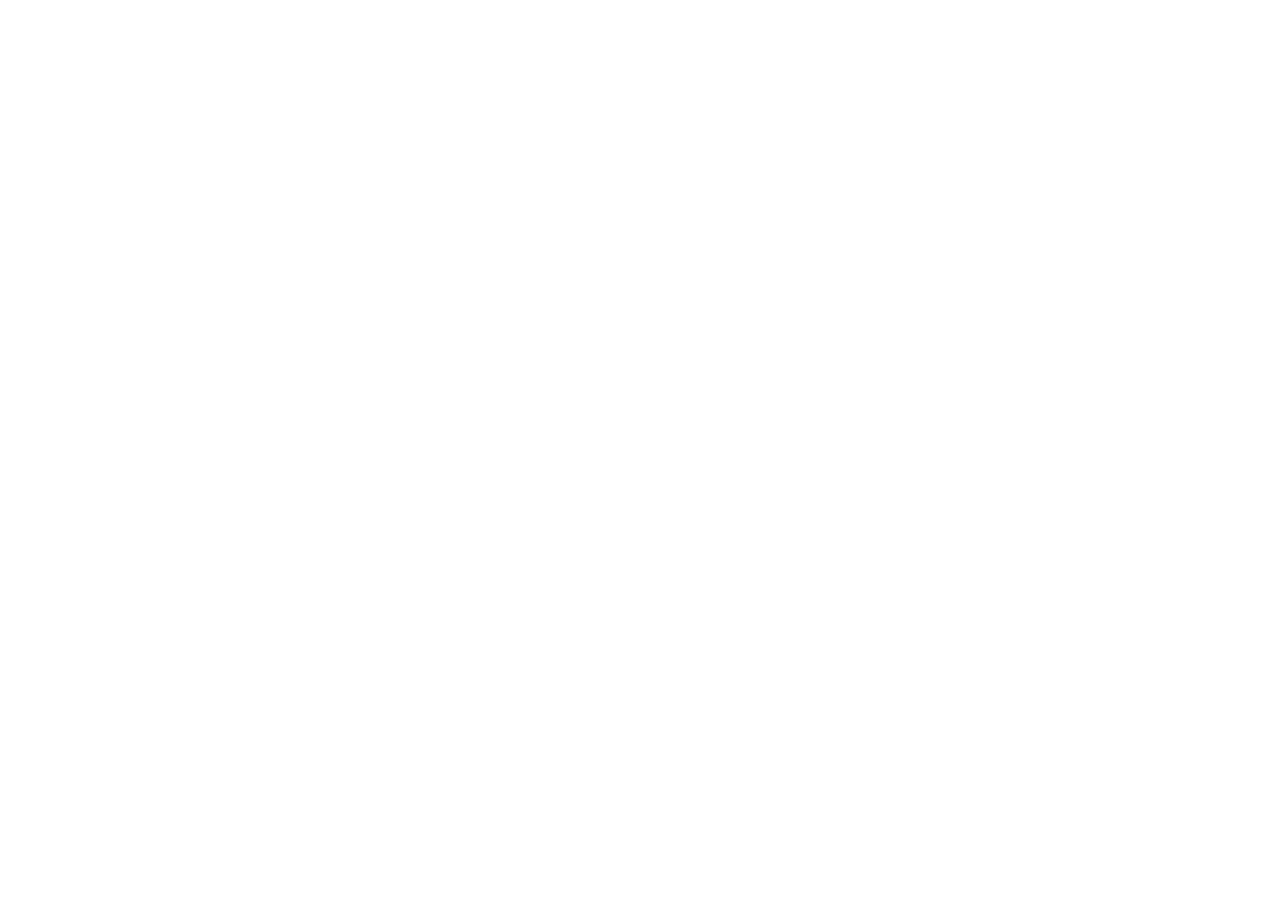
==== index.html @ b46df46f "first commit" ====
<!DOCTYPE html>
<html lang="en">
<head>
    <meta charset="UTF-8">
    <meta name="viewport" content="width=device-width, initial-scale=1.0">
    <title>Ordine Magazzino</title>
</head>
<body>
    
</body>
</html>
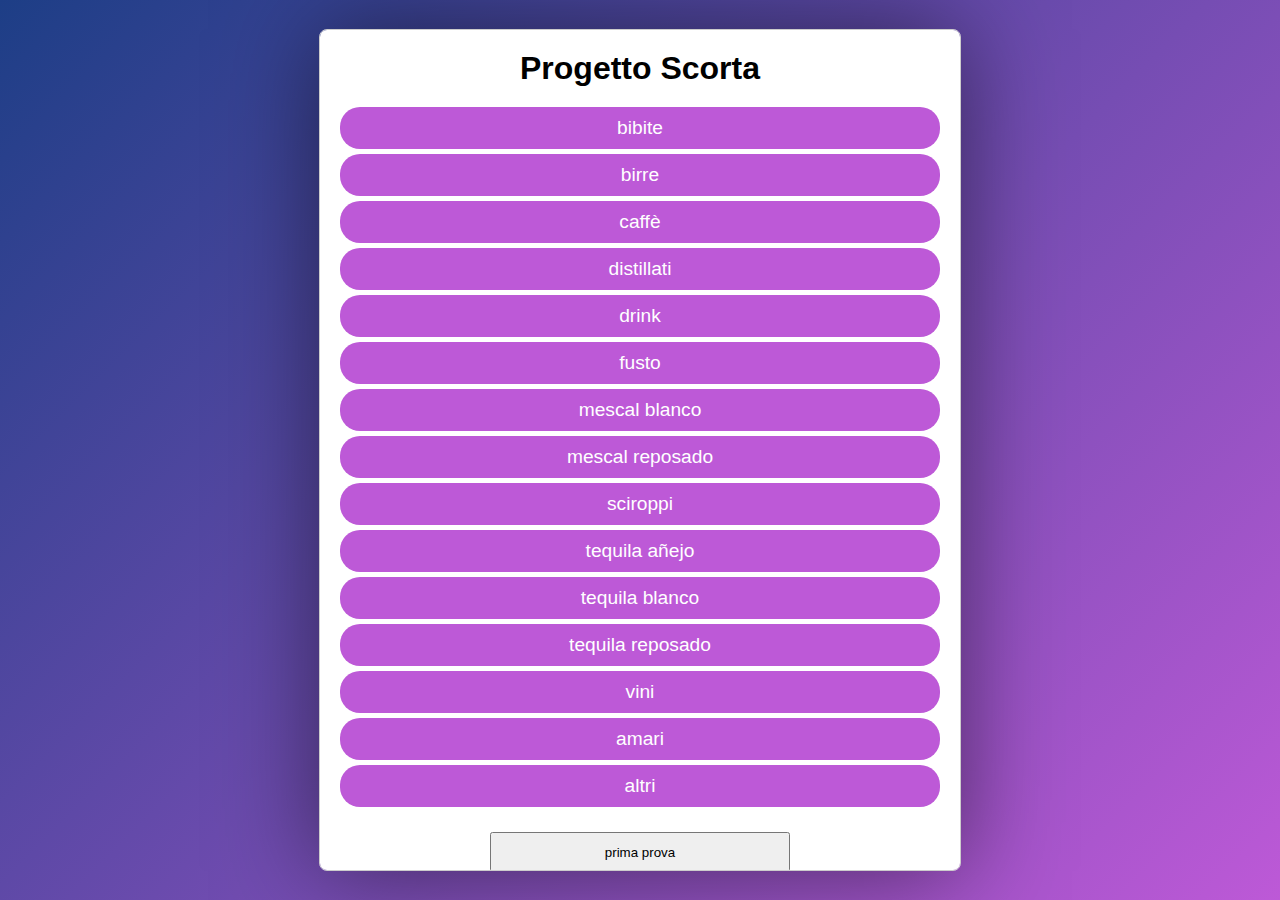
==== commit aefdf026: "new fast project until second part is finished" ====
--- a/index.html
+++ b/index.html
@@ -1,11 +1,688 @@
 <!DOCTYPE html>
 <html lang="en">
+
 <head>
     <meta charset="UTF-8">
     <meta name="viewport" content="width=device-width, initial-scale=1.0">
-    <title>Ordine Magazzino</title>
+    <title>progetto-scorta</title>
+    <link rel="stylesheet" href="assets/css/template.css">
+    <script type="text/javascript" src="assets/js/index.js"></script>
 </head>
+
 <body>
-    
+    <div class="container">
+        <h1>Progetto Scorta</h1>
+        <!-- <input type="text" placeholder="Cerca un prodotto..." style="width: 100%; padding: 10px; margin-bottom: 20px;"> -->
+
+        <!-- bibite -->
+        <div class="dropdown"><button class="category" onclick="toggleDropdown('bibite')"> bibite </button>
+            <div class="dropdown-content" id="bibite">
+                <div class="product">
+                    <span>coca Lattina</span>
+                    <div class="custom-spinner">
+                        <button class="spinner-btn" onclick="decrementValue(this)">-</button>
+                        <input type="number" class="custom-number" value="0" min="0">
+                        <button class="spinner-btn" onclick="incrementValue(this)">+</button>
+                    </div>
+                </div>
+                <div class="product"><span>coca Zero Lattina</span>
+                    <div class="custom-spinner">
+                        <button class="spinner-btn" onclick="decrementValue(this)">-</button>
+                        <input type="number" class="custom-number" value="0" min="0">
+                        <button class="spinner-btn" onclick="incrementValue(this)">+</button>
+                    </div>
+                </div>
+                <div class="product"><span>tè Pesca</span>
+                    <div class="custom-spinner">
+                        <button class="spinner-btn" onclick="decrementValue(this)">-</button>
+                        <input type="number" class="custom-number" value="0" min="0">
+                        <button class="spinner-btn" onclick="incrementValue(this)">+</button>
+                    </div>
+                </div>
+                <div class="product"><span>tè Limone</span>
+                    <div class="custom-spinner">
+                        <button class="spinner-btn" onclick="decrementValue(this)">-</button>
+                        <input type="number" class="custom-number" value="0" min="0">
+                        <button class="spinner-btn" onclick="incrementValue(this)">+</button>
+                    </div>
+                </div>
+                <div class="product"><span>fanta</span>
+                    <div class="custom-spinner">
+                        <button class="spinner-btn" onclick="decrementValue(this)">-</button>
+                        <input type="number" class="custom-number" value="0" min="0">
+                        <button class="spinner-btn" onclick="incrementValue(this)">+</button>
+                    </div>
+                </div>
+                <div class="product"><span>ginger beer</span>
+                    <div class="custom-spinner">
+                        <button class="spinner-btn" onclick="decrementValue(this)">-</button>
+                        <input type="number" class="custom-number" value="0" min="0">
+                        <button class="spinner-btn" onclick="incrementValue(this)">+</button>
+                    </div>
+                </div>
+                <div class="product"><span>succo mango</span>
+                    <div class="custom-spinner">
+                        <button class="spinner-btn" onclick="decrementValue(this)">-</button>
+                        <input type="number" class="custom-number" value="0" min="0">
+                        <button class="spinner-btn" onclick="incrementValue(this)">+</button>
+                    </div>
+                </div>
+                <div class="product"><span>polpa mango</span>
+                    <div class="custom-spinner">
+                        <button class="spinner-btn" onclick="decrementValue(this)">-</button>
+                        <input type="number" class="custom-number" value="0" min="0">
+                        <button class="spinner-btn" onclick="incrementValue(this)">+</button>
+                    </div>
+                </div>
+                <div class="product"><span>acqua nat</span>
+                    <div class="custom-spinner">
+                        <button class="spinner-btn" onclick="decrementValue(this)">-</button>
+                        <input type="number" class="custom-number" value="0" min="0">
+                        <button class="spinner-btn" onclick="incrementValue(this)">+</button>
+                    </div>
+                </div>
+                <div class="product"><span>acqua friz</span>
+                    <div class="custom-spinner">
+                        <button class="spinner-btn" onclick="decrementValue(this)">-</button>
+                        <input type="number" class="custom-number" value="0" min="0">
+                        <button class="spinner-btn" onclick="incrementValue(this)">+</button>
+                    </div>
+                </div>
+                <div class="product"><span>succo Arancia</span>
+                    <div class="custom-spinner">
+                        <button class="spinner-btn" onclick="decrementValue(this)">-</button>
+                        <input type="number" class="custom-number" value="0" min="0">
+                        <button class="spinner-btn" onclick="incrementValue(this)">+</button>
+                    </div>
+                </div>
+                <div class="product"><span>succo melograno</span>
+                    <div class="custom-spinner">
+                        <button class="spinner-btn" onclick="decrementValue(this)">-</button>
+                        <input type="number" class="custom-number" value="0" min="0">
+                        <button class="spinner-btn" onclick="incrementValue(this)">+</button>
+                    </div>
+                </div>
+                <div class="product"><span>succo ananas</span>
+                    <div class="custom-spinner">
+                        <button class="spinner-btn" onclick="decrementValue(this)">-</button>
+                        <input type="number" class="custom-number" value="0" min="0">
+                        <button class="spinner-btn" onclick="incrementValue(this)">+</button>
+                    </div>
+                </div>
+                <div class="product"><span>pompelmo soda</span>
+                    <div class="custom-spinner">
+                        <button class="spinner-btn" onclick="decrementValue(this)">-</button>
+                        <input type="number" class="custom-number" value="0" min="0">
+                        <button class="spinner-btn" onclick="incrementValue(this)">+</button>
+                    </div>
+                </div>
+                <div class="product"><span>lemonsoda</span>
+                    <div class="custom-spinner">
+                        <button class="spinner-btn" onclick="decrementValue(this)">-</button>
+                        <input type="number" class="custom-number" value="0" min="0">
+                        <button class="spinner-btn" onclick="incrementValue(this)">+</button>
+                    </div>
+                </div>
+            </div>
+        </div>
+        <!-- birre -->
+        <div class="dropdown"><button class="category" onclick="toggleDropdown('birre')"> birre </button>
+            <div class="dropdown-content" id="birre">
+                <div class="product"><span>corona Cero</span>
+                    <div class="custom-spinner">
+                        <button class="spinner-btn" onclick="decrementValue(this)">-</button>
+                        <input type="number" class="custom-number" value="0" min="0">
+                        <button class="spinner-btn" onclick="incrementValue(this)">+</button>
+                    </div>
+                </div>
+                <div class="product"><span>Leffe</span>
+                    <div class="custom-spinner">
+                        <button class="spinner-btn" onclick="decrementValue(this)">-</button>
+                        <input type="number" class="custom-number" value="0" min="0">
+                        <button class="spinner-btn" onclick="incrementValue(this)">+</button>
+                    </div>
+                </div>
+                <div class="product"><span>birra los amigos</span>
+                    <div class="custom-spinner">
+                        <button class="spinner-btn" onclick="decrementValue(this)">-</button>
+                        <input type="number" class="custom-number" value="0" min="0">
+                        <button class="spinner-btn" onclick="incrementValue(this)">+</button>
+                    </div>
+                </div>
+                <div class="product"><span>la señorita</span>
+                    <div class="custom-spinner">
+                        <button class="spinner-btn" onclick="decrementValue(this)">-</button>
+                        <input type="number" class="custom-number" value="0" min="0">
+                        <button class="spinner-btn" onclick="incrementValue(this)">+</button>
+                    </div>
+                </div>
+                <div class="product"><span>el musico</span>
+                    <div class="custom-spinner">
+                        <button class="spinner-btn" onclick="decrementValue(this)">-</button>
+                        <input type="number" class="custom-number" value="0" min="0">
+                        <button class="spinner-btn" onclick="incrementValue(this)">+</button>
+                    </div>
+                </div>
+                <div class="product"><span>modelo special</span>
+                    <div class="custom-spinner">
+                        <button class="spinner-btn" onclick="decrementValue(this)">-</button>
+                        <input type="number" class="custom-number" value="0" min="0">
+                        <button class="spinner-btn" onclick="incrementValue(this)">+</button>
+                    </div>
+                </div>
+                <div class="product"><span>los amantes</span>
+                    <div class="custom-spinner">
+                        <button class="spinner-btn" onclick="decrementValue(this)">-</button>
+                        <input type="number" class="custom-number" value="0" min="0">
+                        <button class="spinner-btn" onclick="incrementValue(this)">+</button>
+                    </div>
+                </div>
+                <div class="product"><span>sam migel</span>
+                    <div class="custom-spinner">
+                        <button class="spinner-btn" onclick="decrementValue(this)">-</button>
+                        <input type="number" class="custom-number" value="0" min="0">
+                        <button class="spinner-btn" onclick="incrementValue(this)">+</button>
+                    </div>
+                </div>
+            </div>
+        </div>
+        <!-- caffè -->
+        <div class="dropdown"><button class="category" onclick="toggleDropdown('caffè')"> caffè </button>
+            <div class="dropdown-content" id="caffè">
+                <div class="product"><span>caffè</span>
+                    <div class="custom-spinner">
+                        <button class="spinner-btn" onclick="decrementValue(this)">-</button>
+                        <input type="number" class="custom-number" value="0" min="0">
+                        <button class="spinner-btn" onclick="incrementValue(this)">+</button>
+                    </div>
+                </div>
+                <div class="product"><span>caffè deca</span>
+                    <div class="custom-spinner">
+                        <button class="spinner-btn" onclick="decrementValue(this)">-</button>
+                        <input type="number" class="custom-number" value="0" min="0">
+                        <button class="spinner-btn" onclick="incrementValue(this)">+</button>
+                    </div>
+                </div>
+                <div class="product"><span>caffè ginseng</span>
+                    <div class="custom-spinner">
+                        <button class="spinner-btn" onclick="decrementValue(this)">-</button>
+                        <input type="number" class="custom-number" value="0" min="0">
+                        <button class="spinner-btn" onclick="incrementValue(this)">+</button>
+                    </div>
+                </div>
+            </div>
+        </div>
+        <!-- distillati -->
+        <div class="dropdown"><button class="category" onclick="toggleDropdown('distillati')"> distillati </button>
+            <div class="dropdown-content" id="distillati">
+                <div class="product"><span>ron prohibido</span>
+                    <div class="custom-spinner">
+                        <button class="spinner-btn" onclick="decrementValue(this)">-</button>
+                        <input type="number" class="custom-number" value="0" min="0">
+                        <button class="spinner-btn" onclick="incrementValue(this)">+</button>
+                    </div>
+                </div>
+                <div class="product"><span>rom uruapan charanda</span>
+                    <div class="custom-spinner">
+                        <button class="spinner-btn" onclick="decrementValue(this)">-</button>
+                        <input type="number" class="custom-number" value="0" min="0">
+                        <button class="spinner-btn" onclick="incrementValue(this)">+</button>
+                    </div>
+                </div>
+                <div class="product"><span>whisky pietro</span>
+                    <div class="custom-spinner">
+                        <button class="spinner-btn" onclick="decrementValue(this)">-</button>
+                        <input type="number" class="custom-number" value="0" min="0">
+                        <button class="spinner-btn" onclick="incrementValue(this)">+</button>
+                    </div>
+                </div>
+            </div>
+        </div>
+        <!-- drink -->
+        <div class="dropdown"><button class="category" onclick="toggleDropdown('drink')"> drink </button>
+            <div class="dropdown-content" id="drink">
+                <div class="product"><span>Triplesec</span>
+                    <div class="custom-spinner">
+                        <button class="spinner-btn" onclick="decrementValue(this)">-</button>
+                        <input type="number" class="custom-number" value="0" min="0">
+                        <button class="spinner-btn" onclick="incrementValue(this)">+</button>
+                    </div>
+                </div>
+                <div class="product"><span>Carpano</span>
+                    <div class="custom-spinner">
+                        <button class="spinner-btn" onclick="decrementValue(this)">-</button>
+                        <input type="number" class="custom-number" value="0" min="0">
+                        <button class="spinner-btn" onclick="incrementValue(this)">+</button>
+                    </div>
+                </div>
+                <div class="product"><span>Campari</span>
+                    <div class="custom-spinner">
+                        <button class="spinner-btn" onclick="decrementValue(this)">-</button>
+                        <input type="number" class="custom-number" value="0" min="0">
+                        <button class="spinner-btn" onclick="incrementValue(this)">+</button>
+                    </div>
+                </div>
+                <div class="product"><span>Rum</span>
+                    <div class="custom-spinner">
+                        <button class="spinner-btn" onclick="decrementValue(this)">-</button>
+                        <input type="number" class="custom-number" value="0" min="0">
+                        <button class="spinner-btn" onclick="incrementValue(this)">+</button>
+                    </div>
+                </div>
+                <div class="product"><span>Tequila Espolon Promo</span>
+                    <div class="custom-spinner">
+                        <button class="spinner-btn" onclick="decrementValue(this)">-</button>
+                        <input type="number" class="custom-number" value="0" min="0">
+                        <button class="spinner-btn" onclick="incrementValue(this)">+</button>
+                    </div>
+                </div>
+            </div>
+        </div>
+        <!-- fusto -->
+        <div class="dropdown"><button class="category" onclick="toggleDropdown('fusto')"> fusto </button>
+            <div class="dropdown-content" id="fusto">
+                <div class="product"><span>Bombolla</span>
+                    <div class="custom-spinner">
+                        <button class="spinner-btn" onclick="decrementValue(this)">-</button>
+                        <input type="number" class="custom-number" value="0" min="0">
+                        <button class="spinner-btn" onclick="incrementValue(this)">+</button>
+                    </div>
+                </div>
+                <div class="product"><span>fusto Bud</span>
+                    <div class="custom-spinner">
+                        <button class="spinner-btn" onclick="decrementValue(this)">-</button>
+                        <input type="number" class="custom-number" value="0" min="0">
+                        <button class="spinner-btn" onclick="incrementValue(this)">+</button>
+                    </div>
+                </div>
+                <div class="product"><span>fusto coca</span>
+                    <div class="custom-spinner">
+                        <button class="spinner-btn" onclick="decrementValue(this)">-</button>
+                        <input type="number" class="custom-number" value="0" min="0">
+                        <button class="spinner-btn" onclick="incrementValue(this)">+</button>
+                    </div>
+                </div>
+            </div>
+        </div>
+        <!-- mescal blanco -->
+        <div class="dropdown"><button class="category" onclick="toggleDropdown('mescal blanco')"> mescal blanco
+            </button>
+            <div class="dropdown-content" id="mescal blanco">
+                <div class="product"><span>san cosme</span>
+                    <div class="custom-spinner">
+                        <button class="spinner-btn" onclick="decrementValue(this)">-</button>
+                        <input type="number" class="custom-number" value="0" min="0">
+                        <button class="spinner-btn" onclick="incrementValue(this)">+</button>
+                    </div>
+                </div>
+                <div class="product"><span>ojo de tigre blanco</span>
+                    <div class="custom-spinner">
+                        <button class="spinner-btn" onclick="decrementValue(this)">-</button>
+                        <input type="number" class="custom-number" value="0" min="0">
+                        <button class="spinner-btn" onclick="incrementValue(this)">+</button>
+                    </div>
+                </div>
+                <div class="product"><span>bruxo</span>
+                    <div class="custom-spinner">
+                        <button class="spinner-btn" onclick="decrementValue(this)">-</button>
+                        <input type="number" class="custom-number" value="0" min="0">
+                        <button class="spinner-btn" onclick="incrementValue(this)">+</button>
+                    </div>
+                </div>
+                <div class="product"><span>alipus san juan</span>
+                    <div class="custom-spinner">
+                        <button class="spinner-btn" onclick="decrementValue(this)">-</button>
+                        <input type="number" class="custom-number" value="0" min="0">
+                        <button class="spinner-btn" onclick="incrementValue(this)">+</button>
+                    </div>
+                </div>
+                <div class="product"><span>alipus baltazar</span>
+                    <div class="custom-spinner">
+                        <button class="spinner-btn" onclick="decrementValue(this)">-</button>
+                        <input type="number" class="custom-number" value="0" min="0">
+                        <button class="spinner-btn" onclick="incrementValue(this)">+</button>
+                    </div>
+                </div>
+            </div>
+        </div>
+        <!-- mescal reposado -->
+        <div class="dropdown"><button class="category" onclick="toggleDropdown('mescal reposado')"> mescal reposado
+            </button>
+            <div class="dropdown-content" id="mescal reposado">
+                <div class="product"><span>monte alban</span>
+                    <div class="custom-spinner">
+                        <button class="spinner-btn" onclick="decrementValue(this)">-</button>
+                        <input type="number" class="custom-number" value="0" min="0">
+                        <button class="spinner-btn" onclick="incrementValue(this)">+</button>
+                    </div>
+                </div>
+                <div class="product"><span>ojo de tigre reposado</span>
+                    <div class="custom-spinner">
+                        <button class="spinner-btn" onclick="decrementValue(this)">-</button>
+                        <input type="number" class="custom-number" value="0" min="0">
+                        <button class="spinner-btn" onclick="incrementValue(this)">+</button>
+                    </div>
+                </div>
+            </div>
+        </div>
+        <!-- sciroppi -->
+        <div class="dropdown"><button class="category" onclick="toggleDropdown('sciroppi')"> sciroppi </button>
+            <div class="dropdown-content" id="sciroppi">
+                <div class="product"><span>Caramello Salato</span>
+                    <div class="custom-spinner">
+                        <button class="spinner-btn" onclick="decrementValue(this)">-</button>
+                        <input type="number" class="custom-number" value="0" min="0">
+                        <button class="spinner-btn" onclick="incrementValue(this)">+</button>
+                    </div>
+                </div>
+                <div class="product"><span>lime</span>
+                    <div class="custom-spinner">
+                        <button class="spinner-btn" onclick="decrementValue(this)">-</button>
+                        <input type="number" class="custom-number" value="0" min="0">
+                        <button class="spinner-btn" onclick="incrementValue(this)">+</button>
+                    </div>
+                </div>
+                <div class="product"><span>melograno</span>
+                    <div class="custom-spinner">
+                        <button class="spinner-btn" onclick="decrementValue(this)">-</button>
+                        <input type="number" class="custom-number" value="0" min="0">
+                        <button class="spinner-btn" onclick="incrementValue(this)">+</button>
+                    </div>
+                </div>
+                <div class="product"><span>frutti di bosco</span>
+                    <div class="custom-spinner">
+                        <button class="spinner-btn" onclick="decrementValue(this)">-</button>
+                        <input type="number" class="custom-number" value="0" min="0">
+                        <button class="spinner-btn" onclick="incrementValue(this)">+</button>
+                    </div>
+                </div>
+                <div class="product"><span>cocco</span>
+                    <div class="custom-spinner">
+                        <button class="spinner-btn" onclick="decrementValue(this)">-</button>
+                        <input type="number" class="custom-number" value="0" min="0">
+                        <button class="spinner-btn" onclick="incrementValue(this)">+</button>
+                    </div>
+                </div>
+                <div class="product"><span>ananas</span>
+                    <div class="custom-spinner">
+                        <button class="spinner-btn" onclick="decrementValue(this)">-</button>
+                        <input type="number" class="custom-number" value="0" min="0">
+                        <button class="spinner-btn" onclick="incrementValue(this)">+</button>
+                    </div>
+                </div>
+                <div class="product"><span>schiroppo di agave</span>
+                    <div class="custom-spinner">
+                        <button class="spinner-btn" onclick="decrementValue(this)">-</button>
+                        <input type="number" class="custom-number" value="0" min="0">
+                        <button class="spinner-btn" onclick="incrementValue(this)">+</button>
+                    </div>
+                </div>
+            </div>
+        </div>
+        <!-- tequila añejo -->
+        <div class="dropdown"><button class="category" onclick="toggleDropdown('tequila añejo')"> tequila añejo
+            </button>
+            <div class="dropdown-content" id="tequila añejo">
+                <div class="product"><span>sierra antigo añejo</span>
+                    <div class="custom-spinner">
+                        <button class="spinner-btn" onclick="decrementValue(this)">-</button>
+                        <input type="number" class="custom-number" value="0" min="0">
+                        <button class="spinner-btn" onclick="incrementValue(this)">+</button>
+                    </div>
+                </div>
+                <div class="product"><span>1800 añejo</span>
+                    <div class="custom-spinner">
+                        <button class="spinner-btn" onclick="decrementValue(this)">-</button>
+                        <input type="number" class="custom-number" value="0" min="0">
+                        <button class="spinner-btn" onclick="incrementValue(this)">+</button>
+                    </div>
+                </div>
+                <div class="product"><span>rooster rojo añejo</span>
+                    <div class="custom-spinner">
+                        <button class="spinner-btn" onclick="decrementValue(this)">-</button>
+                        <input type="number" class="custom-number" value="0" min="0">
+                        <button class="spinner-btn" onclick="incrementValue(this)">+</button>
+                    </div>
+                </div>
+            </div>
+        </div>
+        <!-- tequila blanco -->
+        <div class="dropdown"><button class="category" onclick="toggleDropdown('tequila blanco')"> tequila blanco
+            </button>
+            <div class="dropdown-content" id="tequila blanco">
+                <div class="product"><span>rooster rojo</span>
+                    <div class="custom-spinner">
+                        <button class="spinner-btn" onclick="decrementValue(this)">-</button>
+                        <input type="number" class="custom-number" value="0" min="0">
+                        <button class="spinner-btn" onclick="incrementValue(this)">+</button>
+                    </div>
+                </div>
+                <div class="product"><span>don ramon plata</span>
+                    <div class="custom-spinner">
+                        <button class="spinner-btn" onclick="decrementValue(this)">-</button>
+                        <input type="number" class="custom-number" value="0" min="0">
+                        <button class="spinner-btn" onclick="incrementValue(this)">+</button>
+                    </div>
+                </div>
+                <div class="product"><span>butterfly cannon cristalino</span>
+                    <div class="custom-spinner">
+                        <button class="spinner-btn" onclick="decrementValue(this)">-</button>
+                        <input type="number" class="custom-number" value="0" min="0">
+                        <button class="spinner-btn" onclick="incrementValue(this)">+</button>
+                    </div>
+                </div>
+            </div>
+        </div>
+        <!-- tequila reposado -->
+        <div class="dropdown"><button class="category" onclick="toggleDropdown('tequila reposado')"> tequila reposado
+            </button>
+            <div class="dropdown-content" id="tequila reposado">
+                <div class="product"><span>el jimador reposado</span>
+                    <div class="custom-spinner">
+                        <button class="spinner-btn" onclick="decrementValue(this)">-</button>
+                        <input type="number" class="custom-number" value="0" min="0">
+                        <button class="spinner-btn" onclick="incrementValue(this)">+</button>
+                    </div>
+                </div>
+                <div class="product"><span>altos reposado</span>
+                    <div class="custom-spinner">
+                        <button class="spinner-btn" onclick="decrementValue(this)">-</button>
+                        <input type="number" class="custom-number" value="0" min="0">
+                        <button class="spinner-btn" onclick="incrementValue(this)">+</button>
+                    </div>
+                </div>
+                <div class="product"><span>casamigos reposado</span>
+                    <div class="custom-spinner">
+                        <button class="spinner-btn" onclick="decrementValue(this)">-</button>
+                        <input type="number" class="custom-number" value="0" min="0">
+                        <button class="spinner-btn" onclick="incrementValue(this)">+</button>
+                    </div>
+                </div>
+            </div>
+        </div>
+        <!-- vini -->
+        <div class="dropdown"><button class="category" onclick="toggleDropdown('vini')"> vini </button>
+            <div class="dropdown-content" id="vini">
+                <div class="product"><span>axilu</span>
+                    <div class="custom-spinner">
+                        <button class="spinner-btn" onclick="decrementValue(this)">-</button>
+                        <input type="number" class="custom-number" value="0" min="0">
+                        <button class="spinner-btn" onclick="incrementValue(this)">+</button>
+                    </div>
+                </div>
+                <div class="product"><span>endrizzi DOC</span>
+                    <div class="custom-spinner">
+                        <button class="spinner-btn" onclick="decrementValue(this)">-</button>
+                        <input type="number" class="custom-number" value="0" min="0">
+                        <button class="spinner-btn" onclick="incrementValue(this)">+</button>
+                    </div>
+                </div>
+                <div class="product"><span>gewurztraminer</span>
+                    <div class="custom-spinner">
+                        <button class="spinner-btn" onclick="decrementValue(this)">-</button>
+                        <input type="number" class="custom-number" value="0" min="0">
+                        <button class="spinner-btn" onclick="incrementValue(this)">+</button>
+                    </div>
+                </div>
+                <div class="product"><span>sangria</span>
+                    <div class="custom-spinner">
+                        <button class="spinner-btn" onclick="decrementValue(this)">-</button>
+                        <input type="number" class="custom-number" value="0" min="0">
+                        <button class="spinner-btn" onclick="incrementValue(this)">+</button>
+                    </div>
+                </div>
+                <div class="product"><span>lugana</span>
+                    <div class="custom-spinner">
+                        <button class="spinner-btn" onclick="decrementValue(this)">-</button>
+                        <input type="number" class="custom-number" value="0" min="0">
+                        <button class="spinner-btn" onclick="incrementValue(this)">+</button>
+                    </div>
+                </div>
+                <div class="product"><span>bepim</span>
+                    <div class="custom-spinner">
+                        <button class="spinner-btn" onclick="decrementValue(this)">-</button>
+                        <input type="number" class="custom-number" value="0" min="0">
+                        <button class="spinner-btn" onclick="incrementValue(this)">+</button>
+                    </div>
+                </div>
+                <div class="product"><span>teroldego</span>
+                    <div class="custom-spinner">
+                        <button class="spinner-btn" onclick="decrementValue(this)">-</button>
+                        <input type="number" class="custom-number" value="0" min="0">
+                        <button class="spinner-btn" onclick="incrementValue(this)">+</button>
+                    </div>
+                </div>
+                <div class="product"><span>tarapacà</span>
+                    <div class="custom-spinner">
+                        <button class="spinner-btn" onclick="decrementValue(this)">-</button>
+                        <input type="number" class="custom-number" value="0" min="0">
+                        <button class="spinner-btn" onclick="incrementValue(this)">+</button>
+                    </div>
+                </div>
+            </div>
+        </div>
+        <!-- amari -->
+        <div class="dropdown"><button class="category" onclick="toggleDropdown('amari')"> amari </button>
+            <div class="dropdown-content" id="amari">
+                <div class="product"><span>limoncello</span>
+                    <div class="custom-spinner">
+                        <button class="spinner-btn" onclick="decrementValue(this)">-</button>
+                        <input type="number" class="custom-number" value="0" min="0">
+                        <button class="spinner-btn" onclick="incrementValue(this)">+</button>
+                    </div>
+                </div>
+                <div class="product"><span>borghetti</span>
+                    <div class="custom-spinner">
+                        <button class="spinner-btn" onclick="decrementValue(this)">-</button>
+                        <input type="number" class="custom-number" value="0" min="0">
+                        <button class="spinner-btn" onclick="incrementValue(this)">+</button>
+                    </div>
+                </div>
+                <div class="product"><span>alpino</span>
+                    <div class="custom-spinner">
+                        <button class="spinner-btn" onclick="decrementValue(this)">-</button>
+                        <input type="number" class="custom-number" value="0" min="0">
+                        <button class="spinner-btn" onclick="incrementValue(this)">+</button>
+                    </div>
+                </div>
+            </div>
+        </div>
+        <!-- altri -->
+        <div class="dropdown"><button class="category" onclick="toggleDropdown('altri')"> altri </button>
+            <div class="dropdown-content" id="altri">
+                <div class="product"><span>mirtilli</span>
+                    <div class="custom-spinner">
+                        <button class="spinner-btn" onclick="decrementValue(this)">-</button>
+                        <input type="number" class="custom-number" value="0" min="0">
+                        <button class="spinner-btn" onclick="incrementValue(this)">+</button>
+                    </div>
+                </div>
+                <div class="product"><span>zucchero x caffè</span>
+                    <div class="custom-spinner">
+                        <button class="spinner-btn" onclick="decrementValue(this)">-</button>
+                        <input type="number" class="custom-number" value="0" min="0">
+                        <button class="spinner-btn" onclick="incrementValue(this)">+</button>
+                    </div>
+                </div>
+                <div class="product"><span>cioccolatini</span>
+                    <div class="custom-spinner">
+                        <button class="spinner-btn" onclick="decrementValue(this)">-</button>
+                        <input type="number" class="custom-number" value="0" min="0">
+                        <button class="spinner-btn" onclick="incrementValue(this)">+</button>
+                    </div>
+                </div>
+                <div class="product"><span>ghiaccio cubbo</span>
+                    <div class="custom-spinner">
+                        <button class="spinner-btn" onclick="decrementValue(this)">-</button>
+                        <input type="number" class="custom-number" value="0" min="0">
+                        <button class="spinner-btn" onclick="incrementValue(this)">+</button>
+                    </div>
+                </div>
+                <div class="product"><span>ghiaccio trit</span>
+                    <div class="custom-spinner">
+                        <button class="spinner-btn" onclick="decrementValue(this)">-</button>
+                        <input type="number" class="custom-number" value="0" min="0">
+                        <button class="spinner-btn" onclick="incrementValue(this)">+</button>
+                    </div>
+                </div>
+                <div class="product"><span>jalapenos</span>
+                    <div class="custom-spinner">
+                        <button class="spinner-btn" onclick="decrementValue(this)">-</button>
+                        <input type="number" class="custom-number" value="0" min="0">
+                        <button class="spinner-btn" onclick="incrementValue(this)">+</button>
+                    </div>
+                </div>
+                <div class="product"><span>tagin</span>
+                    <div class="custom-spinner">
+                        <button class="spinner-btn" onclick="decrementValue(this)">-</button>
+                        <input type="number" class="custom-number" value="0" min="0">
+                        <button class="spinner-btn" onclick="incrementValue(this)">+</button>
+                    </div>
+                </div>
+                <div class="product"><span>lime</span>
+                    <div class="custom-spinner">
+                        <button class="spinner-btn" onclick="decrementValue(this)">-</button>
+                        <input type="number" class="custom-number" value="0" min="0">
+                        <button class="spinner-btn" onclick="incrementValue(this)">+</button>
+                    </div>
+                </div>
+                <div class="product"><span>sale rosa</span>
+                    <div class="custom-spinner">
+                        <button class="spinner-btn" onclick="decrementValue(this)">-</button>
+                        <input type="number" class="custom-number" value="0" min="0">
+                        <button class="spinner-btn" onclick="incrementValue(this)">+</button>
+                    </div>
+                </div>
+                <div class="product"><span>wood smoke</span>
+                    <div class="custom-spinner">
+                        <button class="spinner-btn" onclick="decrementValue(this)">-</button>
+                        <input type="number" class="custom-number" value="0" min="0">
+                        <button class="spinner-btn" onclick="incrementValue(this)">+</button>
+                    </div>
+                </div>
+            </div>
+        </div>
+        <!-- seconda parte -->
+        <div class="messagi">
+            <button class="buttonEnd" onclick="saveSelection()">prima prova</button>
+            <textarea id="output"></textarea>
+            <button class="sendToWhatsapp" onclick="sendToWhatsApp(this, '393455078311')">Send to Whatsapp</button>
+            
+
+            <button class="buttonEnd" onclick="generateMessages()">Genera messaggi</button>
+            <textarea id="planetMessage"></textarea>
+            <button class="sendToWhatsapp" onclick="sendToWhatsApp(this, '393455078311')">Send to Whatsapp</button>
+            
+            
+            <textarea id="enterpriseMessage"></textarea>
+            <button class="sendToWhatsapp" onclick="sendToWhatsApp(this, '393455078311')">Send to Whatsapp</button>
+
+            <textarea id="metroMessage"></textarea>
+            <button class="sendToWhatsapp" onclick="sendToWhatsApp(this, '393455078311')">Send to Whatsapp</button>
+        </div>
+        
+    </div>
+
 </body>
+
 </html>--- a/assets/css/template.css
+++ b/assets/css/template.css
@@ -0,0 +1,164 @@
+* {
+    margin: 0;
+    padding: 0;
+}
+body {
+    font-family: Arial, sans-serif;
+    display: flex;
+    justify-content: center;
+    align-items: center;
+    height: 100vh;
+    margin: 0;
+    background: rgb(29, 62, 134);
+    background: linear-gradient(135deg, rgba(29, 62, 134, 1) 0%, rgba(189, 89, 215, 1) 100%);
+}
+
+.container {
+    border: 1px solid #ccc;
+    padding: 20px;
+    overflow-y: auto;
+    background: white;
+    border-radius: 8px;
+    box-shadow: 0px 0px 100px 0px rgba(0, 0, 0, 0.5);
+    width: 600px;
+    height: 800px;
+}
+
+h1 {
+    text-align: center;
+    margin-bottom: 20px;
+}
+.dropdown {
+    width: 100%;
+}
+.dropdown .category {
+    cursor: pointer; 
+    width: 100%;
+    background-color: #BD59D7;
+    color: white;
+    border: none;
+    border-radius: 20px;
+    margin-bottom: 5px;
+    font-size: 1.2rem;
+    padding: 10px;
+}
+.dropdown-content {
+    display: none;
+    margin-top: 10px;
+
+}
+.dropdown-content:last-child {
+    margin-bottom: 10px;
+}
+
+.dropdown-content.show {
+    display: flex;
+    flex-direction: column;
+    align-items: center;
+}
+
+.product {
+    display: flex;
+    justify-content: space-between;
+    align-items: center;
+    margin-bottom: 10px;
+    height: 40px;
+    width: 500px;
+    border-radius: 20px;
+    background-color: #EDEFF1;
+    padding: 0 0 0 30px;
+}
+
+/* type number */
+input[type="number"]::-webkit-inner-spin-button,
+input[type="number"]::-webkit-outer-spin-button {
+    -webkit-appearance: none;
+    appearance: none;
+    margin: 0;
+}
+
+input[type="number"] {
+    font-size: 16px;
+    padding: 10px;
+    border: 2px solid #ccc;
+    border-radius: 5px;
+    width: 100px;
+}
+
+.custom-spinner {
+    display: flex;
+    align-items: center;
+    justify-content: space-between;
+    background-color: #ca9ed6;
+    border-radius: 40px;
+    overflow: hidden;
+    height: 40px;
+}
+
+.custom-spinner.greater {
+    background-color: #BD59D7;
+}
+
+button.spinner-btn {
+    color: white;
+    font-size: 30px;
+    cursor: pointer;
+    margin-bottom: 0;
+    background-color: transparent;
+    border: none;
+    height: 100%;
+    width: 30px;
+}
+
+button.spinner-btn:hover {
+    background-color: #a140bc;
+}
+
+input.custom-number {
+    border: none;
+    text-align: center;
+    width: 30px;
+    font-size: 16px;
+}
+
+.dropdown-content input {
+    height: 40px;
+    border: none;
+    background-color: transparent;
+    color: white;
+    border-radius: 20px;
+    text-align: center;
+}
+.dropdown-content input::placeholder {
+    color: white;
+}
+
+.dropdown-content input:focus {
+    outline: none;
+}
+input[type=number]::-webkit-outer-spin-button {
+    opacity: 1;
+  }
+
+textarea {
+    width: 100%;
+    height: 100px;
+    margin-top: 20px;
+}
+.messagi {
+    display: flex;
+    flex-direction: column;
+    justify-content: center;
+    align-items: center;
+}
+.buttonEnd {
+    margin: 20px 0;
+    width: 300px;
+    height: 40px;
+}
+
+@media screen and (max-width: 600px) {
+    .product {
+        width: calc(100% - 5px) ;
+    }
+}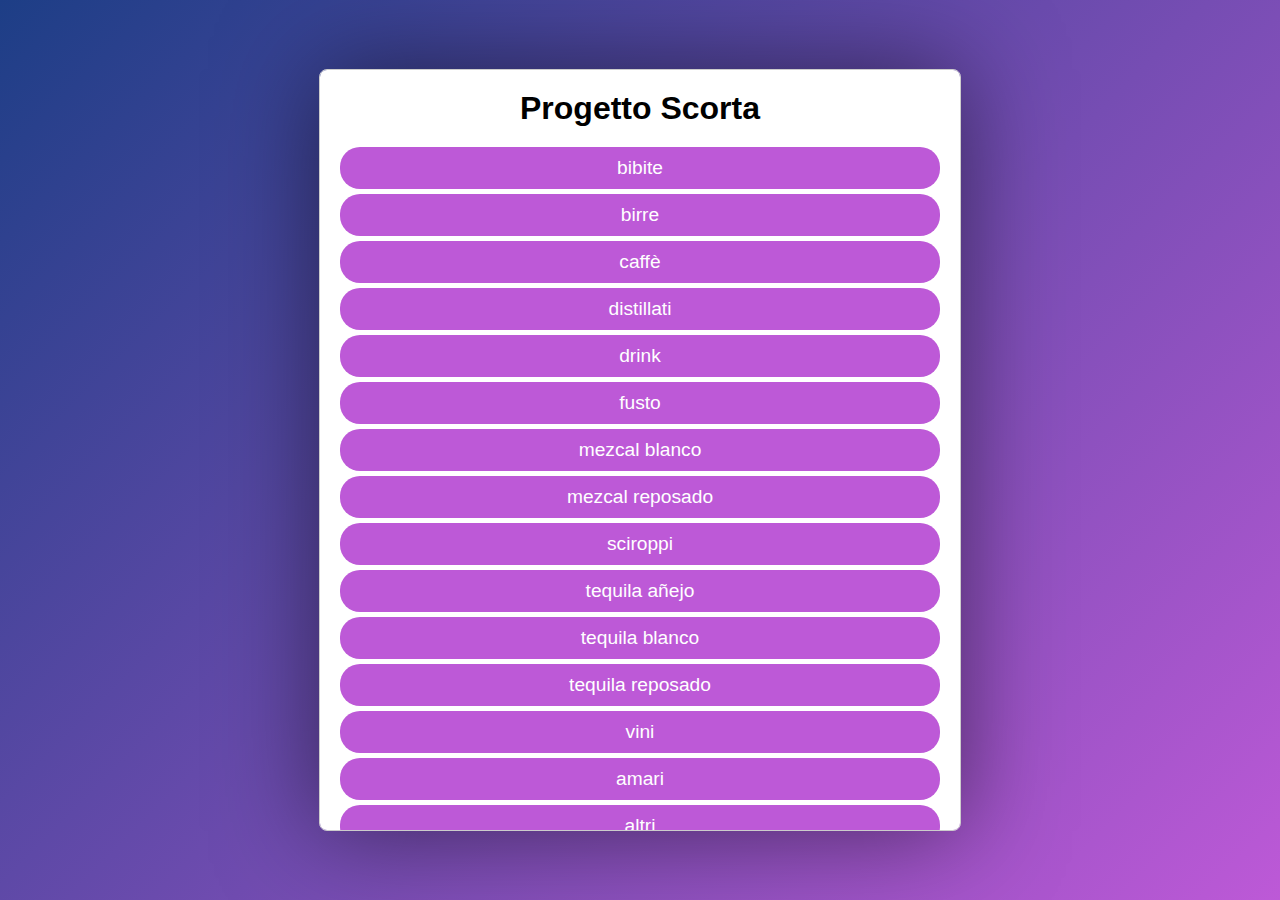
==== commit 210bce6f: "changing names and adding unity function - todo - add unity in products" ====
--- a/index.html
+++ b/index.html
@@ -18,105 +18,105 @@
         <div class="dropdown"><button class="category" onclick="toggleDropdown('bibite')"> bibite </button>
             <div class="dropdown-content" id="bibite">
                 <div class="product">
-                    <span>coca Lattina</span>
-                    <div class="custom-spinner">
-                        <button class="spinner-btn" onclick="decrementValue(this)">-</button>
-                        <input type="number" class="custom-number" value="0" min="0">
-                        <button class="spinner-btn" onclick="incrementValue(this)">+</button>
-                    </div>
-                </div>
-                <div class="product"><span>coca Zero Lattina</span>
-                    <div class="custom-spinner">
-                        <button class="spinner-btn" onclick="decrementValue(this)">-</button>
-                        <input type="number" class="custom-number" value="0" min="0">
-                        <button class="spinner-btn" onclick="incrementValue(this)">+</button>
-                    </div>
-                </div>
-                <div class="product"><span>tè Pesca</span>
-                    <div class="custom-spinner">
-                        <button class="spinner-btn" onclick="decrementValue(this)">-</button>
-                        <input type="number" class="custom-number" value="0" min="0">
-                        <button class="spinner-btn" onclick="incrementValue(this)">+</button>
-                    </div>
-                </div>
-                <div class="product"><span>tè Limone</span>
-                    <div class="custom-spinner">
-                        <button class="spinner-btn" onclick="decrementValue(this)">-</button>
-                        <input type="number" class="custom-number" value="0" min="0">
-                        <button class="spinner-btn" onclick="incrementValue(this)">+</button>
-                    </div>
-                </div>
-                <div class="product"><span>fanta</span>
-                    <div class="custom-spinner">
-                        <button class="spinner-btn" onclick="decrementValue(this)">-</button>
-                        <input type="number" class="custom-number" value="0" min="0">
-                        <button class="spinner-btn" onclick="incrementValue(this)">+</button>
-                    </div>
-                </div>
-                <div class="product"><span>ginger beer</span>
-                    <div class="custom-spinner">
-                        <button class="spinner-btn" onclick="decrementValue(this)">-</button>
-                        <input type="number" class="custom-number" value="0" min="0">
-                        <button class="spinner-btn" onclick="incrementValue(this)">+</button>
-                    </div>
-                </div>
-                <div class="product"><span>succo mango</span>
-                    <div class="custom-spinner">
-                        <button class="spinner-btn" onclick="decrementValue(this)">-</button>
-                        <input type="number" class="custom-number" value="0" min="0">
-                        <button class="spinner-btn" onclick="incrementValue(this)">+</button>
-                    </div>
-                </div>
-                <div class="product"><span>polpa mango</span>
-                    <div class="custom-spinner">
-                        <button class="spinner-btn" onclick="decrementValue(this)">-</button>
-                        <input type="number" class="custom-number" value="0" min="0">
-                        <button class="spinner-btn" onclick="incrementValue(this)">+</button>
-                    </div>
-                </div>
-                <div class="product"><span>acqua nat</span>
-                    <div class="custom-spinner">
-                        <button class="spinner-btn" onclick="decrementValue(this)">-</button>
-                        <input type="number" class="custom-number" value="0" min="0">
-                        <button class="spinner-btn" onclick="incrementValue(this)">+</button>
-                    </div>
-                </div>
-                <div class="product"><span>acqua friz</span>
-                    <div class="custom-spinner">
-                        <button class="spinner-btn" onclick="decrementValue(this)">-</button>
-                        <input type="number" class="custom-number" value="0" min="0">
-                        <button class="spinner-btn" onclick="incrementValue(this)">+</button>
-                    </div>
-                </div>
-                <div class="product"><span>succo Arancia</span>
-                    <div class="custom-spinner">
-                        <button class="spinner-btn" onclick="decrementValue(this)">-</button>
-                        <input type="number" class="custom-number" value="0" min="0">
-                        <button class="spinner-btn" onclick="incrementValue(this)">+</button>
-                    </div>
-                </div>
-                <div class="product"><span>succo melograno</span>
-                    <div class="custom-spinner">
-                        <button class="spinner-btn" onclick="decrementValue(this)">-</button>
-                        <input type="number" class="custom-number" value="0" min="0">
-                        <button class="spinner-btn" onclick="incrementValue(this)">+</button>
-                    </div>
-                </div>
-                <div class="product"><span>succo ananas</span>
-                    <div class="custom-spinner">
-                        <button class="spinner-btn" onclick="decrementValue(this)">-</button>
-                        <input type="number" class="custom-number" value="0" min="0">
-                        <button class="spinner-btn" onclick="incrementValue(this)">+</button>
-                    </div>
-                </div>
-                <div class="product"><span>pompelmo soda</span>
-                    <div class="custom-spinner">
-                        <button class="spinner-btn" onclick="decrementValue(this)">-</button>
-                        <input type="number" class="custom-number" value="0" min="0">
-                        <button class="spinner-btn" onclick="incrementValue(this)">+</button>
-                    </div>
-                </div>
-                <div class="product"><span>lemonsoda</span>
+                    <span>Coca Lattina</span>
+                    <div class="custom-spinner">
+                        <button class="spinner-btn" onclick="decrementValue(this)">-</button>
+                        <input type="number" class="custom-number" value="0" min="0">
+                        <button class="spinner-btn" onclick="incrementValue(this)">+</button>
+                    </div>
+                </div>
+                <div class="product"><span>Coca Zero Lattina</span>
+                    <div class="custom-spinner">
+                        <button class="spinner-btn" onclick="decrementValue(this)">-</button>
+                        <input type="number" class="custom-number" value="0" min="0">
+                        <button class="spinner-btn" onclick="incrementValue(this)">+</button>
+                    </div>
+                </div>
+                <div class="product"><span>Tè Pesca</span>
+                    <div class="custom-spinner">
+                        <button class="spinner-btn" onclick="decrementValue(this)">-</button>
+                        <input type="number" class="custom-number" value="0" min="0">
+                        <button class="spinner-btn" onclick="incrementValue(this)">+</button>
+                    </div>
+                </div>
+                <div class="product"><span>Tè Limone</span>
+                    <div class="custom-spinner">
+                        <button class="spinner-btn" onclick="decrementValue(this)">-</button>
+                        <input type="number" class="custom-number" value="0" min="0">
+                        <button class="spinner-btn" onclick="incrementValue(this)">+</button>
+                    </div>
+                </div>
+                <div class="product"><span>Fanta</span>
+                    <div class="custom-spinner">
+                        <button class="spinner-btn" onclick="decrementValue(this)">-</button>
+                        <input type="number" class="custom-number" value="0" min="0">
+                        <button class="spinner-btn" onclick="incrementValue(this)">+</button>
+                    </div>
+                </div>
+                <div class="product"><span>Ginger Beer</span>
+                    <div class="custom-spinner">
+                        <button class="spinner-btn" onclick="decrementValue(this)">-</button>
+                        <input type="number" class="custom-number" value="0" min="0">
+                        <button class="spinner-btn" onclick="incrementValue(this)">+</button>
+                    </div>
+                </div>
+                <div class="product"><span>Succo Mango</span>
+                    <div class="custom-spinner">
+                        <button class="spinner-btn" onclick="decrementValue(this)">-</button>
+                        <input type="number" class="custom-number" value="0" min="0">
+                        <button class="spinner-btn" onclick="incrementValue(this)">+</button>
+                    </div>
+                </div>
+                <div class="product"><span>Polpa Mango</span>
+                    <div class="custom-spinner">
+                        <button class="spinner-btn" onclick="decrementValue(this)">-</button>
+                        <input type="number" class="custom-number" value="0" min="0">
+                        <button class="spinner-btn" onclick="incrementValue(this)">+</button>
+                    </div>
+                </div>
+                <div class="product"><span>Acqua Nat</span>
+                    <div class="custom-spinner">
+                        <button class="spinner-btn" onclick="decrementValue(this)">-</button>
+                        <input type="number" class="custom-number" value="0" min="0">
+                        <button class="spinner-btn" onclick="incrementValue(this)">+</button>
+                    </div>
+                </div>
+                <div class="product"><span>Acqua Friz</span>
+                    <div class="custom-spinner">
+                        <button class="spinner-btn" onclick="decrementValue(this)">-</button>
+                        <input type="number" class="custom-number" value="0" min="0">
+                        <button class="spinner-btn" onclick="incrementValue(this)">+</button>
+                    </div>
+                </div>
+                <div class="product"><span>Succo Arancia</span>
+                    <div class="custom-spinner">
+                        <button class="spinner-btn" onclick="decrementValue(this)">-</button>
+                        <input type="number" class="custom-number" value="0" min="0">
+                        <button class="spinner-btn" onclick="incrementValue(this)">+</button>
+                    </div>
+                </div>
+                <div class="product"><span>Succo Melograno</span>
+                    <div class="custom-spinner">
+                        <button class="spinner-btn" onclick="decrementValue(this)">-</button>
+                        <input type="number" class="custom-number" value="0" min="0">
+                        <button class="spinner-btn" onclick="incrementValue(this)">+</button>
+                    </div>
+                </div>
+                <div class="product"><span>Succo Ananas</span>
+                    <div class="custom-spinner">
+                        <button class="spinner-btn" onclick="decrementValue(this)">-</button>
+                        <input type="number" class="custom-number" value="0" min="0">
+                        <button class="spinner-btn" onclick="incrementValue(this)">+</button>
+                    </div>
+                </div>
+                <div class="product"><span>Pompelmo Soda</span>
+                    <div class="custom-spinner">
+                        <button class="spinner-btn" onclick="decrementValue(this)">-</button>
+                        <input type="number" class="custom-number" value="0" min="0">
+                        <button class="spinner-btn" onclick="incrementValue(this)">+</button>
+                    </div>
+                </div>
+                <div class="product"><span>Lemonsoda</span>
                     <div class="custom-spinner">
                         <button class="spinner-btn" onclick="decrementValue(this)">-</button>
                         <input type="number" class="custom-number" value="0" min="0">
@@ -128,7 +128,7 @@
         <!-- birre -->
         <div class="dropdown"><button class="category" onclick="toggleDropdown('birre')"> birre </button>
             <div class="dropdown-content" id="birre">
-                <div class="product"><span>corona Cero</span>
+                <div class="product"><span>Corona Cero</span>
                     <div class="custom-spinner">
                         <button class="spinner-btn" onclick="decrementValue(this)">-</button>
                         <input type="number" class="custom-number" value="0" min="0">
@@ -142,42 +142,42 @@
                         <button class="spinner-btn" onclick="incrementValue(this)">+</button>
                     </div>
                 </div>
-                <div class="product"><span>birra los amigos</span>
-                    <div class="custom-spinner">
-                        <button class="spinner-btn" onclick="decrementValue(this)">-</button>
-                        <input type="number" class="custom-number" value="0" min="0">
-                        <button class="spinner-btn" onclick="incrementValue(this)">+</button>
-                    </div>
-                </div>
-                <div class="product"><span>la señorita</span>
-                    <div class="custom-spinner">
-                        <button class="spinner-btn" onclick="decrementValue(this)">-</button>
-                        <input type="number" class="custom-number" value="0" min="0">
-                        <button class="spinner-btn" onclick="incrementValue(this)">+</button>
-                    </div>
-                </div>
-                <div class="product"><span>el musico</span>
-                    <div class="custom-spinner">
-                        <button class="spinner-btn" onclick="decrementValue(this)">-</button>
-                        <input type="number" class="custom-number" value="0" min="0">
-                        <button class="spinner-btn" onclick="incrementValue(this)">+</button>
-                    </div>
-                </div>
-                <div class="product"><span>modelo special</span>
-                    <div class="custom-spinner">
-                        <button class="spinner-btn" onclick="decrementValue(this)">-</button>
-                        <input type="number" class="custom-number" value="0" min="0">
-                        <button class="spinner-btn" onclick="incrementValue(this)">+</button>
-                    </div>
-                </div>
-                <div class="product"><span>los amantes</span>
-                    <div class="custom-spinner">
-                        <button class="spinner-btn" onclick="decrementValue(this)">-</button>
-                        <input type="number" class="custom-number" value="0" min="0">
-                        <button class="spinner-btn" onclick="incrementValue(this)">+</button>
-                    </div>
-                </div>
-                <div class="product"><span>sam migel</span>
+                <div class="product"><span>Birra Los Amigos</span>
+                    <div class="custom-spinner">
+                        <button class="spinner-btn" onclick="decrementValue(this)">-</button>
+                        <input type="number" class="custom-number" value="0" min="0">
+                        <button class="spinner-btn" onclick="incrementValue(this)">+</button>
+                    </div>
+                </div>
+                <div class="product"><span>La Señorita</span>
+                    <div class="custom-spinner">
+                        <button class="spinner-btn" onclick="decrementValue(this)">-</button>
+                        <input type="number" class="custom-number" value="0" min="0">
+                        <button class="spinner-btn" onclick="incrementValue(this)">+</button>
+                    </div>
+                </div>
+                <div class="product"><span>El Musico</span>
+                    <div class="custom-spinner">
+                        <button class="spinner-btn" onclick="decrementValue(this)">-</button>
+                        <input type="number" class="custom-number" value="0" min="0">
+                        <button class="spinner-btn" onclick="incrementValue(this)">+</button>
+                    </div>
+                </div>
+                <div class="product"><span>Modelo Special</span>
+                    <div class="custom-spinner">
+                        <button class="spinner-btn" onclick="decrementValue(this)">-</button>
+                        <input type="number" class="custom-number" value="0" min="0">
+                        <button class="spinner-btn" onclick="incrementValue(this)">+</button>
+                    </div>
+                </div>
+                <div class="product"><span>Los Amantes</span>
+                    <div class="custom-spinner">
+                        <button class="spinner-btn" onclick="decrementValue(this)">-</button>
+                        <input type="number" class="custom-number" value="0" min="0">
+                        <button class="spinner-btn" onclick="incrementValue(this)">+</button>
+                    </div>
+                </div>
+                <div class="product"><span>San Miguel</span>
                     <div class="custom-spinner">
                         <button class="spinner-btn" onclick="decrementValue(this)">-</button>
                         <input type="number" class="custom-number" value="0" min="0">
@@ -189,21 +189,21 @@
         <!-- caffè -->
         <div class="dropdown"><button class="category" onclick="toggleDropdown('caffè')"> caffè </button>
             <div class="dropdown-content" id="caffè">
-                <div class="product"><span>caffè</span>
-                    <div class="custom-spinner">
-                        <button class="spinner-btn" onclick="decrementValue(this)">-</button>
-                        <input type="number" class="custom-number" value="0" min="0">
-                        <button class="spinner-btn" onclick="incrementValue(this)">+</button>
-                    </div>
-                </div>
-                <div class="product"><span>caffè deca</span>
-                    <div class="custom-spinner">
-                        <button class="spinner-btn" onclick="decrementValue(this)">-</button>
-                        <input type="number" class="custom-number" value="0" min="0">
-                        <button class="spinner-btn" onclick="incrementValue(this)">+</button>
-                    </div>
-                </div>
-                <div class="product"><span>caffè ginseng</span>
+                <div class="product"><span>Caffè</span>
+                    <div class="custom-spinner">
+                        <button class="spinner-btn" onclick="decrementValue(this)">-</button>
+                        <input type="number" class="custom-number" value="0" min="0">
+                        <button class="spinner-btn" onclick="incrementValue(this)">+</button>
+                    </div>
+                </div>
+                <div class="product"><span>Caffè Deca</span>
+                    <div class="custom-spinner">
+                        <button class="spinner-btn" onclick="decrementValue(this)">-</button>
+                        <input type="number" class="custom-number" value="0" min="0">
+                        <button class="spinner-btn" onclick="incrementValue(this)">+</button>
+                    </div>
+                </div>
+                <div class="product"><span>Caffè Ginseng</span>
                     <div class="custom-spinner">
                         <button class="spinner-btn" onclick="decrementValue(this)">-</button>
                         <input type="number" class="custom-number" value="0" min="0">
@@ -215,21 +215,21 @@
         <!-- distillati -->
         <div class="dropdown"><button class="category" onclick="toggleDropdown('distillati')"> distillati </button>
             <div class="dropdown-content" id="distillati">
-                <div class="product"><span>ron prohibido</span>
-                    <div class="custom-spinner">
-                        <button class="spinner-btn" onclick="decrementValue(this)">-</button>
-                        <input type="number" class="custom-number" value="0" min="0">
-                        <button class="spinner-btn" onclick="incrementValue(this)">+</button>
-                    </div>
-                </div>
-                <div class="product"><span>rom uruapan charanda</span>
-                    <div class="custom-spinner">
-                        <button class="spinner-btn" onclick="decrementValue(this)">-</button>
-                        <input type="number" class="custom-number" value="0" min="0">
-                        <button class="spinner-btn" onclick="incrementValue(this)">+</button>
-                    </div>
-                </div>
-                <div class="product"><span>whisky pietro</span>
+                <div class="product"><span>Ron Prohibido</span>
+                    <div class="custom-spinner">
+                        <button class="spinner-btn" onclick="decrementValue(this)">-</button>
+                        <input type="number" class="custom-number" value="0" min="0">
+                        <button class="spinner-btn" onclick="incrementValue(this)">+</button>
+                    </div>
+                </div>
+                <div class="product"><span>Ron Uruapan Charanda</span>
+                    <div class="custom-spinner">
+                        <button class="spinner-btn" onclick="decrementValue(this)">-</button>
+                        <input type="number" class="custom-number" value="0" min="0">
+                        <button class="spinner-btn" onclick="incrementValue(this)">+</button>
+                    </div>
+                </div>
+                <div class="product"><span>Whisky Prieto</span>
                     <div class="custom-spinner">
                         <button class="spinner-btn" onclick="decrementValue(this)">-</button>
                         <input type="number" class="custom-number" value="0" min="0">
@@ -288,75 +288,75 @@
                         <button class="spinner-btn" onclick="incrementValue(this)">+</button>
                     </div>
                 </div>
-                <div class="product"><span>fusto Bud</span>
-                    <div class="custom-spinner">
-                        <button class="spinner-btn" onclick="decrementValue(this)">-</button>
-                        <input type="number" class="custom-number" value="0" min="0">
-                        <button class="spinner-btn" onclick="incrementValue(this)">+</button>
-                    </div>
-                </div>
-                <div class="product"><span>fusto coca</span>
-                    <div class="custom-spinner">
-                        <button class="spinner-btn" onclick="decrementValue(this)">-</button>
-                        <input type="number" class="custom-number" value="0" min="0">
-                        <button class="spinner-btn" onclick="incrementValue(this)">+</button>
-                    </div>
-                </div>
-            </div>
-        </div>
-        <!-- mescal blanco -->
-        <div class="dropdown"><button class="category" onclick="toggleDropdown('mescal blanco')"> mescal blanco
+                <div class="product"><span>Fusto Bud</span>
+                    <div class="custom-spinner">
+                        <button class="spinner-btn" onclick="decrementValue(this)">-</button>
+                        <input type="number" class="custom-number" value="0" min="0">
+                        <button class="spinner-btn" onclick="incrementValue(this)">+</button>
+                    </div>
+                </div>
+                <div class="product"><span>Fusto Coca</span>
+                    <div class="custom-spinner">
+                        <button class="spinner-btn" onclick="decrementValue(this)">-</button>
+                        <input type="number" class="custom-number" value="0" min="0">
+                        <button class="spinner-btn" onclick="incrementValue(this)">+</button>
+                    </div>
+                </div>
+            </div>
+        </div>
+        <!-- mezcal blanco -->
+        <div class="dropdown"><button class="category" onclick="toggleDropdown('mezcal blanco')"> mezcal blanco
             </button>
-            <div class="dropdown-content" id="mescal blanco">
-                <div class="product"><span>san cosme</span>
-                    <div class="custom-spinner">
-                        <button class="spinner-btn" onclick="decrementValue(this)">-</button>
-                        <input type="number" class="custom-number" value="0" min="0">
-                        <button class="spinner-btn" onclick="incrementValue(this)">+</button>
-                    </div>
-                </div>
-                <div class="product"><span>ojo de tigre blanco</span>
-                    <div class="custom-spinner">
-                        <button class="spinner-btn" onclick="decrementValue(this)">-</button>
-                        <input type="number" class="custom-number" value="0" min="0">
-                        <button class="spinner-btn" onclick="incrementValue(this)">+</button>
-                    </div>
-                </div>
-                <div class="product"><span>bruxo</span>
-                    <div class="custom-spinner">
-                        <button class="spinner-btn" onclick="decrementValue(this)">-</button>
-                        <input type="number" class="custom-number" value="0" min="0">
-                        <button class="spinner-btn" onclick="incrementValue(this)">+</button>
-                    </div>
-                </div>
-                <div class="product"><span>alipus san juan</span>
-                    <div class="custom-spinner">
-                        <button class="spinner-btn" onclick="decrementValue(this)">-</button>
-                        <input type="number" class="custom-number" value="0" min="0">
-                        <button class="spinner-btn" onclick="incrementValue(this)">+</button>
-                    </div>
-                </div>
-                <div class="product"><span>alipus baltazar</span>
-                    <div class="custom-spinner">
-                        <button class="spinner-btn" onclick="decrementValue(this)">-</button>
-                        <input type="number" class="custom-number" value="0" min="0">
-                        <button class="spinner-btn" onclick="incrementValue(this)">+</button>
-                    </div>
-                </div>
-            </div>
-        </div>
-        <!-- mescal reposado -->
-        <div class="dropdown"><button class="category" onclick="toggleDropdown('mescal reposado')"> mescal reposado
+            <div class="dropdown-content" id="mezcal blanco">
+                <div class="product"><span>San Cosme</span>
+                    <div class="custom-spinner">
+                        <button class="spinner-btn" onclick="decrementValue(this)">-</button>
+                        <input type="number" class="custom-number" value="0" min="0">
+                        <button class="spinner-btn" onclick="incrementValue(this)">+</button>
+                    </div>
+                </div>
+                <div class="product"><span>Ojo de Tigre Blanco</span>
+                    <div class="custom-spinner">
+                        <button class="spinner-btn" onclick="decrementValue(this)">-</button>
+                        <input type="number" class="custom-number" value="0" min="0">
+                        <button class="spinner-btn" onclick="incrementValue(this)">+</button>
+                    </div>
+                </div>
+                <div class="product"><span>Bruxo</span>
+                    <div class="custom-spinner">
+                        <button class="spinner-btn" onclick="decrementValue(this)">-</button>
+                        <input type="number" class="custom-number" value="0" min="0">
+                        <button class="spinner-btn" onclick="incrementValue(this)">+</button>
+                    </div>
+                </div>
+                <div class="product"><span>Alipus San Juan</span>
+                    <div class="custom-spinner">
+                        <button class="spinner-btn" onclick="decrementValue(this)">-</button>
+                        <input type="number" class="custom-number" value="0" min="0">
+                        <button class="spinner-btn" onclick="incrementValue(this)">+</button>
+                    </div>
+                </div>
+                <div class="product"><span>Alipus Baltazar</span>
+                    <div class="custom-spinner">
+                        <button class="spinner-btn" onclick="decrementValue(this)">-</button>
+                        <input type="number" class="custom-number" value="0" min="0">
+                        <button class="spinner-btn" onclick="incrementValue(this)">+</button>
+                    </div>
+                </div>
+            </div>
+        </div>
+        <!-- mezcal reposado -->
+        <div class="dropdown"><button class="category" onclick="toggleDropdown('mezcal reposado')"> mezcal reposado
             </button>
-            <div class="dropdown-content" id="mescal reposado">
-                <div class="product"><span>monte alban</span>
-                    <div class="custom-spinner">
-                        <button class="spinner-btn" onclick="decrementValue(this)">-</button>
-                        <input type="number" class="custom-number" value="0" min="0">
-                        <button class="spinner-btn" onclick="incrementValue(this)">+</button>
-                    </div>
-                </div>
-                <div class="product"><span>ojo de tigre reposado</span>
+            <div class="dropdown-content" id="mezcal reposado">
+                <div class="product"><span>Monte Alban</span>
+                    <div class="custom-spinner">
+                        <button class="spinner-btn" onclick="decrementValue(this)">-</button>
+                        <input type="number" class="custom-number" value="0" min="0">
+                        <button class="spinner-btn" onclick="incrementValue(this)">+</button>
+                    </div>
+                </div>
+                <div class="product"><span>Ojo de Tigre Reposado</span>
                     <div class="custom-spinner">
                         <button class="spinner-btn" onclick="decrementValue(this)">-</button>
                         <input type="number" class="custom-number" value="0" min="0">
@@ -375,42 +375,42 @@
                         <button class="spinner-btn" onclick="incrementValue(this)">+</button>
                     </div>
                 </div>
-                <div class="product"><span>lime</span>
-                    <div class="custom-spinner">
-                        <button class="spinner-btn" onclick="decrementValue(this)">-</button>
-                        <input type="number" class="custom-number" value="0" min="0">
-                        <button class="spinner-btn" onclick="incrementValue(this)">+</button>
-                    </div>
-                </div>
-                <div class="product"><span>melograno</span>
-                    <div class="custom-spinner">
-                        <button class="spinner-btn" onclick="decrementValue(this)">-</button>
-                        <input type="number" class="custom-number" value="0" min="0">
-                        <button class="spinner-btn" onclick="incrementValue(this)">+</button>
-                    </div>
-                </div>
-                <div class="product"><span>frutti di bosco</span>
-                    <div class="custom-spinner">
-                        <button class="spinner-btn" onclick="decrementValue(this)">-</button>
-                        <input type="number" class="custom-number" value="0" min="0">
-                        <button class="spinner-btn" onclick="incrementValue(this)">+</button>
-                    </div>
-                </div>
-                <div class="product"><span>cocco</span>
-                    <div class="custom-spinner">
-                        <button class="spinner-btn" onclick="decrementValue(this)">-</button>
-                        <input type="number" class="custom-number" value="0" min="0">
-                        <button class="spinner-btn" onclick="incrementValue(this)">+</button>
-                    </div>
-                </div>
-                <div class="product"><span>ananas</span>
-                    <div class="custom-spinner">
-                        <button class="spinner-btn" onclick="decrementValue(this)">-</button>
-                        <input type="number" class="custom-number" value="0" min="0">
-                        <button class="spinner-btn" onclick="incrementValue(this)">+</button>
-                    </div>
-                </div>
-                <div class="product"><span>schiroppo di agave</span>
+                <div class="product"><span>ODK Lime</span>
+                    <div class="custom-spinner">
+                        <button class="spinner-btn" onclick="decrementValue(this)">-</button>
+                        <input type="number" class="custom-number" value="0" min="0">
+                        <button class="spinner-btn" onclick="incrementValue(this)">+</button>
+                    </div>
+                </div>
+                <div class="product"><span>ODK Melograno</span>
+                    <div class="custom-spinner">
+                        <button class="spinner-btn" onclick="decrementValue(this)">-</button>
+                        <input type="number" class="custom-number" value="0" min="0">
+                        <button class="spinner-btn" onclick="incrementValue(this)">+</button>
+                    </div>
+                </div>
+                <div class="product"><span>ODK Frutti di Bosco</span>
+                    <div class="custom-spinner">
+                        <button class="spinner-btn" onclick="decrementValue(this)">-</button>
+                        <input type="number" class="custom-number" value="0" min="0">
+                        <button class="spinner-btn" onclick="incrementValue(this)">+</button>
+                    </div>
+                </div>
+                <div class="product"><span>ODK Cocco</span>
+                    <div class="custom-spinner">
+                        <button class="spinner-btn" onclick="decrementValue(this)">-</button>
+                        <input type="number" class="custom-number" value="0" min="0">
+                        <button class="spinner-btn" onclick="incrementValue(this)">+</button>
+                    </div>
+                </div>
+                <div class="product"><span>ODK Ananas</span>
+                    <div class="custom-spinner">
+                        <button class="spinner-btn" onclick="decrementValue(this)">-</button>
+                        <input type="number" class="custom-number" value="0" min="0">
+                        <button class="spinner-btn" onclick="incrementValue(this)">+</button>
+                    </div>
+                </div>
+                <div class="product"><span>Schiroppo di Agave</span>
                     <div class="custom-spinner">
                         <button class="spinner-btn" onclick="decrementValue(this)">-</button>
                         <input type="number" class="custom-number" value="0" min="0">
@@ -423,21 +423,21 @@
         <div class="dropdown"><button class="category" onclick="toggleDropdown('tequila añejo')"> tequila añejo
             </button>
             <div class="dropdown-content" id="tequila añejo">
-                <div class="product"><span>sierra antigo añejo</span>
-                    <div class="custom-spinner">
-                        <button class="spinner-btn" onclick="decrementValue(this)">-</button>
-                        <input type="number" class="custom-number" value="0" min="0">
-                        <button class="spinner-btn" onclick="incrementValue(this)">+</button>
-                    </div>
-                </div>
-                <div class="product"><span>1800 añejo</span>
-                    <div class="custom-spinner">
-                        <button class="spinner-btn" onclick="decrementValue(this)">-</button>
-                        <input type="number" class="custom-number" value="0" min="0">
-                        <button class="spinner-btn" onclick="incrementValue(this)">+</button>
-                    </div>
-                </div>
-                <div class="product"><span>rooster rojo añejo</span>
+                <div class="product"><span>Sierra Antigo Añejo</span>
+                    <div class="custom-spinner">
+                        <button class="spinner-btn" onclick="decrementValue(this)">-</button>
+                        <input type="number" class="custom-number" value="0" min="0">
+                        <button class="spinner-btn" onclick="incrementValue(this)">+</button>
+                    </div>
+                </div>
+                <div class="product"><span>1800 Añejo</span>
+                    <div class="custom-spinner">
+                        <button class="spinner-btn" onclick="decrementValue(this)">-</button>
+                        <input type="number" class="custom-number" value="0" min="0">
+                        <button class="spinner-btn" onclick="incrementValue(this)">+</button>
+                    </div>
+                </div>
+                <div class="product"><span>Rooster Rojo Añejo</span>
                     <div class="custom-spinner">
                         <button class="spinner-btn" onclick="decrementValue(this)">-</button>
                         <input type="number" class="custom-number" value="0" min="0">
@@ -450,21 +450,21 @@
         <div class="dropdown"><button class="category" onclick="toggleDropdown('tequila blanco')"> tequila blanco
             </button>
             <div class="dropdown-content" id="tequila blanco">
-                <div class="product"><span>rooster rojo</span>
-                    <div class="custom-spinner">
-                        <button class="spinner-btn" onclick="decrementValue(this)">-</button>
-                        <input type="number" class="custom-number" value="0" min="0">
-                        <button class="spinner-btn" onclick="incrementValue(this)">+</button>
-                    </div>
-                </div>
-                <div class="product"><span>don ramon plata</span>
-                    <div class="custom-spinner">
-                        <button class="spinner-btn" onclick="decrementValue(this)">-</button>
-                        <input type="number" class="custom-number" value="0" min="0">
-                        <button class="spinner-btn" onclick="incrementValue(this)">+</button>
-                    </div>
-                </div>
-                <div class="product"><span>butterfly cannon cristalino</span>
+                <div class="product"><span>Rooster Rojo</span>
+                    <div class="custom-spinner">
+                        <button class="spinner-btn" onclick="decrementValue(this)">-</button>
+                        <input type="number" class="custom-number" value="0" min="0">
+                        <button class="spinner-btn" onclick="incrementValue(this)">+</button>
+                    </div>
+                </div>
+                <div class="product"><span>Don Ramon Plata</span>
+                    <div class="custom-spinner">
+                        <button class="spinner-btn" onclick="decrementValue(this)">-</button>
+                        <input type="number" class="custom-number" value="0" min="0">
+                        <button class="spinner-btn" onclick="incrementValue(this)">+</button>
+                    </div>
+                </div>
+                <div class="product"><span>Butterfly Cannon Cristalino</span>
                     <div class="custom-spinner">
                         <button class="spinner-btn" onclick="decrementValue(this)">-</button>
                         <input type="number" class="custom-number" value="0" min="0">
@@ -477,21 +477,21 @@
         <div class="dropdown"><button class="category" onclick="toggleDropdown('tequila reposado')"> tequila reposado
             </button>
             <div class="dropdown-content" id="tequila reposado">
-                <div class="product"><span>el jimador reposado</span>
-                    <div class="custom-spinner">
-                        <button class="spinner-btn" onclick="decrementValue(this)">-</button>
-                        <input type="number" class="custom-number" value="0" min="0">
-                        <button class="spinner-btn" onclick="incrementValue(this)">+</button>
-                    </div>
-                </div>
-                <div class="product"><span>altos reposado</span>
-                    <div class="custom-spinner">
-                        <button class="spinner-btn" onclick="decrementValue(this)">-</button>
-                        <input type="number" class="custom-number" value="0" min="0">
-                        <button class="spinner-btn" onclick="incrementValue(this)">+</button>
-                    </div>
-                </div>
-                <div class="product"><span>casamigos reposado</span>
+                <div class="product"><span>El Jimador Reposado</span>
+                    <div class="custom-spinner">
+                        <button class="spinner-btn" onclick="decrementValue(this)">-</button>
+                        <input type="number" class="custom-number" value="0" min="0">
+                        <button class="spinner-btn" onclick="incrementValue(this)">+</button>
+                    </div>
+                </div>
+                <div class="product"><span>Altos Reposado</span>
+                    <div class="custom-spinner">
+                        <button class="spinner-btn" onclick="decrementValue(this)">-</button>
+                        <input type="number" class="custom-number" value="0" min="0">
+                        <button class="spinner-btn" onclick="incrementValue(this)">+</button>
+                    </div>
+                </div>
+                <div class="product"><span>Casamigos Reposado</span>
                     <div class="custom-spinner">
                         <button class="spinner-btn" onclick="decrementValue(this)">-</button>
                         <input type="number" class="custom-number" value="0" min="0">
@@ -503,56 +503,56 @@
         <!-- vini -->
         <div class="dropdown"><button class="category" onclick="toggleDropdown('vini')"> vini </button>
             <div class="dropdown-content" id="vini">
-                <div class="product"><span>axilu</span>
-                    <div class="custom-spinner">
-                        <button class="spinner-btn" onclick="decrementValue(this)">-</button>
-                        <input type="number" class="custom-number" value="0" min="0">
-                        <button class="spinner-btn" onclick="incrementValue(this)">+</button>
-                    </div>
-                </div>
-                <div class="product"><span>endrizzi DOC</span>
-                    <div class="custom-spinner">
-                        <button class="spinner-btn" onclick="decrementValue(this)">-</button>
-                        <input type="number" class="custom-number" value="0" min="0">
-                        <button class="spinner-btn" onclick="incrementValue(this)">+</button>
-                    </div>
-                </div>
-                <div class="product"><span>gewurztraminer</span>
-                    <div class="custom-spinner">
-                        <button class="spinner-btn" onclick="decrementValue(this)">-</button>
-                        <input type="number" class="custom-number" value="0" min="0">
-                        <button class="spinner-btn" onclick="incrementValue(this)">+</button>
-                    </div>
-                </div>
-                <div class="product"><span>sangria</span>
-                    <div class="custom-spinner">
-                        <button class="spinner-btn" onclick="decrementValue(this)">-</button>
-                        <input type="number" class="custom-number" value="0" min="0">
-                        <button class="spinner-btn" onclick="incrementValue(this)">+</button>
-                    </div>
-                </div>
-                <div class="product"><span>lugana</span>
-                    <div class="custom-spinner">
-                        <button class="spinner-btn" onclick="decrementValue(this)">-</button>
-                        <input type="number" class="custom-number" value="0" min="0">
-                        <button class="spinner-btn" onclick="incrementValue(this)">+</button>
-                    </div>
-                </div>
-                <div class="product"><span>bepim</span>
-                    <div class="custom-spinner">
-                        <button class="spinner-btn" onclick="decrementValue(this)">-</button>
-                        <input type="number" class="custom-number" value="0" min="0">
-                        <button class="spinner-btn" onclick="incrementValue(this)">+</button>
-                    </div>
-                </div>
-                <div class="product"><span>teroldego</span>
-                    <div class="custom-spinner">
-                        <button class="spinner-btn" onclick="decrementValue(this)">-</button>
-                        <input type="number" class="custom-number" value="0" min="0">
-                        <button class="spinner-btn" onclick="incrementValue(this)">+</button>
-                    </div>
-                </div>
-                <div class="product"><span>tarapacà</span>
+                <div class="product"><span>Axilu</span>
+                    <div class="custom-spinner">
+                        <button class="spinner-btn" onclick="decrementValue(this)">-</button>
+                        <input type="number" class="custom-number" value="0" min="0">
+                        <button class="spinner-btn" onclick="incrementValue(this)">+</button>
+                    </div>
+                </div>
+                <div class="product"><span>Endrizzi DOC</span>
+                    <div class="custom-spinner">
+                        <button class="spinner-btn" onclick="decrementValue(this)">-</button>
+                        <input type="number" class="custom-number" value="0" min="0">
+                        <button class="spinner-btn" onclick="incrementValue(this)">+</button>
+                    </div>
+                </div>
+                <div class="product"><span>Gewurztraminer</span>
+                    <div class="custom-spinner">
+                        <button class="spinner-btn" onclick="decrementValue(this)">-</button>
+                        <input type="number" class="custom-number" value="0" min="0">
+                        <button class="spinner-btn" onclick="incrementValue(this)">+</button>
+                    </div>
+                </div>
+                <div class="product"><span>Sangria</span>
+                    <div class="custom-spinner">
+                        <button class="spinner-btn" onclick="decrementValue(this)">-</button>
+                        <input type="number" class="custom-number" value="0" min="0">
+                        <button class="spinner-btn" onclick="incrementValue(this)">+</button>
+                    </div>
+                </div>
+                <div class="product"><span>Lugana</span>
+                    <div class="custom-spinner">
+                        <button class="spinner-btn" onclick="decrementValue(this)">-</button>
+                        <input type="number" class="custom-number" value="0" min="0">
+                        <button class="spinner-btn" onclick="incrementValue(this)">+</button>
+                    </div>
+                </div>
+                <div class="product"><span>Bepin</span>
+                    <div class="custom-spinner">
+                        <button class="spinner-btn" onclick="decrementValue(this)">-</button>
+                        <input type="number" class="custom-number" value="0" min="0">
+                        <button class="spinner-btn" onclick="incrementValue(this)">+</button>
+                    </div>
+                </div>
+                <div class="product"><span>Teroldego</span>
+                    <div class="custom-spinner">
+                        <button class="spinner-btn" onclick="decrementValue(this)">-</button>
+                        <input type="number" class="custom-number" value="0" min="0">
+                        <button class="spinner-btn" onclick="incrementValue(this)">+</button>
+                    </div>
+                </div>
+                <div class="product"><span>Tarapacà</span>
                     <div class="custom-spinner">
                         <button class="spinner-btn" onclick="decrementValue(this)">-</button>
                         <input type="number" class="custom-number" value="0" min="0">
@@ -564,21 +564,21 @@
         <!-- amari -->
         <div class="dropdown"><button class="category" onclick="toggleDropdown('amari')"> amari </button>
             <div class="dropdown-content" id="amari">
-                <div class="product"><span>limoncello</span>
-                    <div class="custom-spinner">
-                        <button class="spinner-btn" onclick="decrementValue(this)">-</button>
-                        <input type="number" class="custom-number" value="0" min="0">
-                        <button class="spinner-btn" onclick="incrementValue(this)">+</button>
-                    </div>
-                </div>
-                <div class="product"><span>borghetti</span>
-                    <div class="custom-spinner">
-                        <button class="spinner-btn" onclick="decrementValue(this)">-</button>
-                        <input type="number" class="custom-number" value="0" min="0">
-                        <button class="spinner-btn" onclick="incrementValue(this)">+</button>
-                    </div>
-                </div>
-                <div class="product"><span>alpino</span>
+                <div class="product"><span>Limoncello</span>
+                    <div class="custom-spinner">
+                        <button class="spinner-btn" onclick="decrementValue(this)">-</button>
+                        <input type="number" class="custom-number" value="0" min="0">
+                        <button class="spinner-btn" onclick="incrementValue(this)">+</button>
+                    </div>
+                </div>
+                <div class="product"><span>Borghetti</span>
+                    <div class="custom-spinner">
+                        <button class="spinner-btn" onclick="decrementValue(this)">-</button>
+                        <input type="number" class="custom-number" value="0" min="0">
+                        <button class="spinner-btn" onclick="incrementValue(this)">+</button>
+                    </div>
+                </div>
+                <div class="product"><span>Alpino</span>
                     <div class="custom-spinner">
                         <button class="spinner-btn" onclick="decrementValue(this)">-</button>
                         <input type="number" class="custom-number" value="0" min="0">
@@ -590,70 +590,70 @@
         <!-- altri -->
         <div class="dropdown"><button class="category" onclick="toggleDropdown('altri')"> altri </button>
             <div class="dropdown-content" id="altri">
-                <div class="product"><span>mirtilli</span>
-                    <div class="custom-spinner">
-                        <button class="spinner-btn" onclick="decrementValue(this)">-</button>
-                        <input type="number" class="custom-number" value="0" min="0">
-                        <button class="spinner-btn" onclick="incrementValue(this)">+</button>
-                    </div>
-                </div>
-                <div class="product"><span>zucchero x caffè</span>
-                    <div class="custom-spinner">
-                        <button class="spinner-btn" onclick="decrementValue(this)">-</button>
-                        <input type="number" class="custom-number" value="0" min="0">
-                        <button class="spinner-btn" onclick="incrementValue(this)">+</button>
-                    </div>
-                </div>
-                <div class="product"><span>cioccolatini</span>
-                    <div class="custom-spinner">
-                        <button class="spinner-btn" onclick="decrementValue(this)">-</button>
-                        <input type="number" class="custom-number" value="0" min="0">
-                        <button class="spinner-btn" onclick="incrementValue(this)">+</button>
-                    </div>
-                </div>
-                <div class="product"><span>ghiaccio cubbo</span>
-                    <div class="custom-spinner">
-                        <button class="spinner-btn" onclick="decrementValue(this)">-</button>
-                        <input type="number" class="custom-number" value="0" min="0">
-                        <button class="spinner-btn" onclick="incrementValue(this)">+</button>
-                    </div>
-                </div>
-                <div class="product"><span>ghiaccio trit</span>
-                    <div class="custom-spinner">
-                        <button class="spinner-btn" onclick="decrementValue(this)">-</button>
-                        <input type="number" class="custom-number" value="0" min="0">
-                        <button class="spinner-btn" onclick="incrementValue(this)">+</button>
-                    </div>
-                </div>
-                <div class="product"><span>jalapenos</span>
-                    <div class="custom-spinner">
-                        <button class="spinner-btn" onclick="decrementValue(this)">-</button>
-                        <input type="number" class="custom-number" value="0" min="0">
-                        <button class="spinner-btn" onclick="incrementValue(this)">+</button>
-                    </div>
-                </div>
-                <div class="product"><span>tagin</span>
-                    <div class="custom-spinner">
-                        <button class="spinner-btn" onclick="decrementValue(this)">-</button>
-                        <input type="number" class="custom-number" value="0" min="0">
-                        <button class="spinner-btn" onclick="incrementValue(this)">+</button>
-                    </div>
-                </div>
-                <div class="product"><span>lime</span>
-                    <div class="custom-spinner">
-                        <button class="spinner-btn" onclick="decrementValue(this)">-</button>
-                        <input type="number" class="custom-number" value="0" min="0">
-                        <button class="spinner-btn" onclick="incrementValue(this)">+</button>
-                    </div>
-                </div>
-                <div class="product"><span>sale rosa</span>
-                    <div class="custom-spinner">
-                        <button class="spinner-btn" onclick="decrementValue(this)">-</button>
-                        <input type="number" class="custom-number" value="0" min="0">
-                        <button class="spinner-btn" onclick="incrementValue(this)">+</button>
-                    </div>
-                </div>
-                <div class="product"><span>wood smoke</span>
+                <div class="product"><span>Mirtilli</span>
+                    <div class="custom-spinner">
+                        <button class="spinner-btn" onclick="decrementValue(this)">-</button>
+                        <input type="number" class="custom-number" value="0" min="0">
+                        <button class="spinner-btn" onclick="incrementValue(this)">+</button>
+                    </div>
+                </div>
+                <div class="product"><span>Zucchero x Caffè</span>
+                    <div class="custom-spinner">
+                        <button class="spinner-btn" onclick="decrementValue(this)">-</button>
+                        <input type="number" class="custom-number" value="0" min="0">
+                        <button class="spinner-btn" onclick="incrementValue(this)">+</button>
+                    </div>
+                </div>
+                <div class="product"><span>Cioccolatini</span>
+                    <div class="custom-spinner">
+                        <button class="spinner-btn" onclick="decrementValue(this)">-</button>
+                        <input type="number" class="custom-number" value="0" min="0">
+                        <button class="spinner-btn" onclick="incrementValue(this)">+</button>
+                    </div>
+                </div>
+                <div class="product"><span>Ghiaccio Cubo</span>
+                    <div class="custom-spinner">
+                        <button class="spinner-btn" onclick="decrementValue(this)">-</button>
+                        <input type="number" class="custom-number" value="0" min="0">
+                        <button class="spinner-btn" onclick="incrementValue(this)">+</button>
+                    </div>
+                </div>
+                <div class="product"><span>Ghiaccio Trit</span>
+                    <div class="custom-spinner">
+                        <button class="spinner-btn" onclick="decrementValue(this)">-</button>
+                        <input type="number" class="custom-number" value="0" min="0">
+                        <button class="spinner-btn" onclick="incrementValue(this)">+</button>
+                    </div>
+                </div>
+                <div class="product"><span>Jalapenos</span>
+                    <div class="custom-spinner">
+                        <button class="spinner-btn" onclick="decrementValue(this)">-</button>
+                        <input type="number" class="custom-number" value="0" min="0">
+                        <button class="spinner-btn" onclick="incrementValue(this)">+</button>
+                    </div>
+                </div>
+                <div class="product"><span>Tajin</span>
+                    <div class="custom-spinner">
+                        <button class="spinner-btn" onclick="decrementValue(this)">-</button>
+                        <input type="number" class="custom-number" value="0" min="0">
+                        <button class="spinner-btn" onclick="incrementValue(this)">+</button>
+                    </div>
+                </div>
+                <div class="product"><span>Lime</span>
+                    <div class="custom-spinner">
+                        <button class="spinner-btn" onclick="decrementValue(this)">-</button>
+                        <input type="number" class="custom-number" value="0" min="0">
+                        <button class="spinner-btn" onclick="incrementValue(this)">+</button>
+                    </div>
+                </div>
+                <div class="product"><span>Sale Rosa</span>
+                    <div class="custom-spinner">
+                        <button class="spinner-btn" onclick="decrementValue(this)">-</button>
+                        <input type="number" class="custom-number" value="0" min="0">
+                        <button class="spinner-btn" onclick="incrementValue(this)">+</button>
+                    </div>
+                </div>
+                <div class="product"><span>Wood Smoke</span>
                     <div class="custom-spinner">
                         <button class="spinner-btn" onclick="decrementValue(this)">-</button>
                         <input type="number" class="custom-number" value="0" min="0">
--- a/assets/css/template.css
+++ b/assets/css/template.css
@@ -21,7 +21,8 @@
     border-radius: 8px;
     box-shadow: 0px 0px 100px 0px rgba(0, 0, 0, 0.5);
     width: 600px;
-    height: 800px;
+    /* max-height: 700px; */
+    height: calc(80vh);
 }
 
 h1 {
@@ -93,6 +94,8 @@
     border-radius: 40px;
     overflow: hidden;
     height: 40px;
+    width: 110px;
+    flex-shrink: 0
 }
 
 .custom-spinner.greater {
@@ -157,8 +160,27 @@
     height: 40px;
 }
 
-@media screen and (max-width: 600px) {
+@media screen and (max-width: 650px) {
+    .container {
+        width: 100%;
+        height: 100vh;
+    }
     .product {
-        width: calc(100% - 5px) ;
+        width: calc(100% - 30px) ;
+    }
+    h1 {
+        margin: 40px 0;
+    }
+}
+
+@media screen and (max-width: 370px) {
+    span {
+        font-size: 1rem;
+    }
+}
+
+@media screen and (max-height: 600px) {
+    .container {
+        height: 100vh;
     }
 }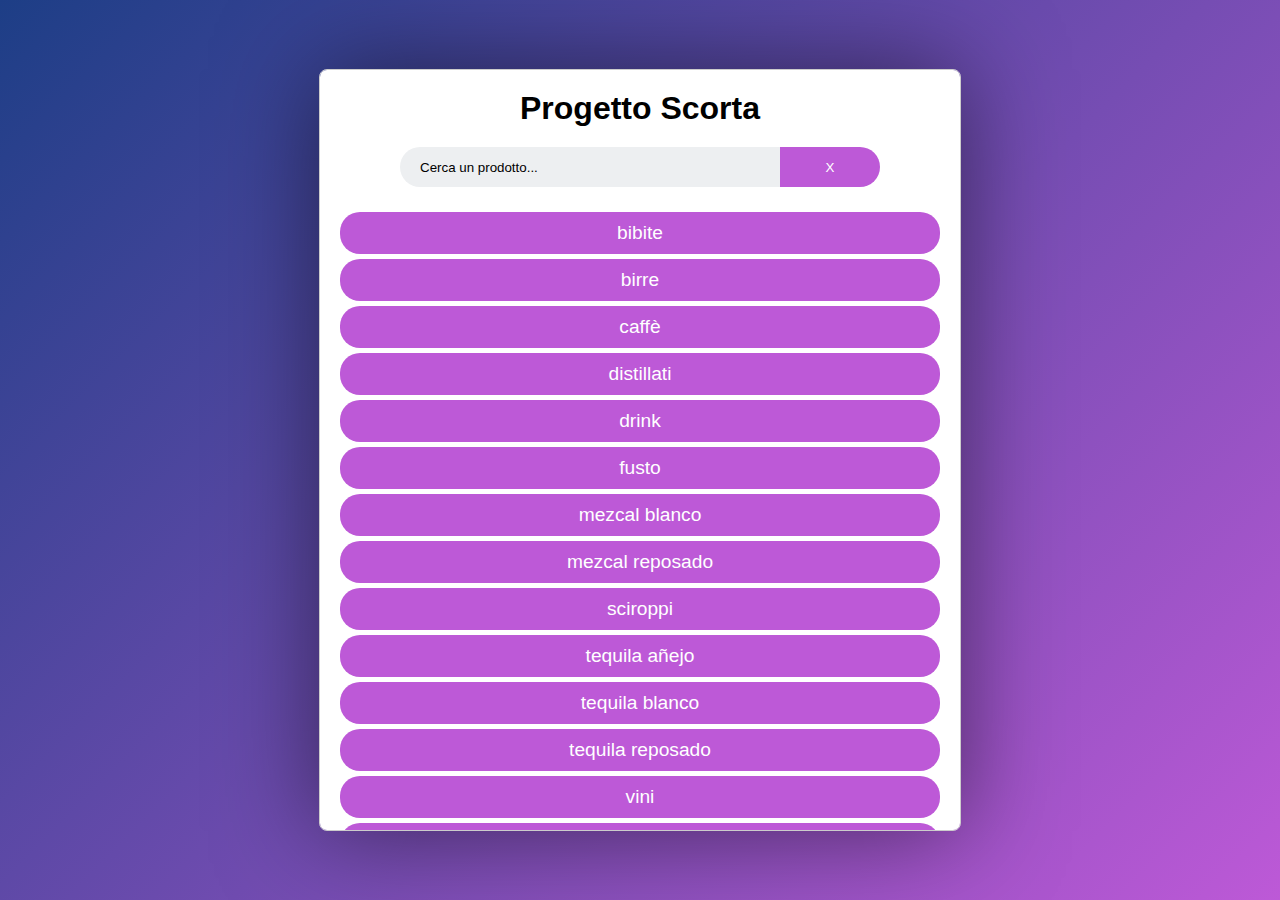
==== commit 9b47d2c6: "making more javascriptier and now with functioning searchbar" ====
--- a/index.html
+++ b/index.html
@@ -10,673 +10,26 @@
 </head>
 
 <body>
-    <div class="container">
+    <div class="container" >
         <h1>Progetto Scorta</h1>
-        <!-- <input type="text" placeholder="Cerca un prodotto..." style="width: 100%; padding: 10px; margin-bottom: 20px;"> -->
+        <div class="search-container">
+            <input type="text" id="search-bar" placeholder="Cerca un prodotto..." oninput="searchProduct()">
+            <button class="btnCancelSearch" onclick="clearSearch()" style="padding: 10px;">X</button>
+        </div>
+        <div id="search-results" class="search-results"></div>
 
-        <!-- bibite -->
-        <div class="dropdown"><button class="category" onclick="toggleDropdown('bibite')"> bibite </button>
-            <div class="dropdown-content" id="bibite">
-                <div class="product">
-                    <span>Coca Lattina</span>
-                    <div class="custom-spinner">
-                        <button class="spinner-btn" onclick="decrementValue(this)">-</button>
-                        <input type="number" class="custom-number" value="0" min="0">
-                        <button class="spinner-btn" onclick="incrementValue(this)">+</button>
-                    </div>
-                </div>
-                <div class="product"><span>Coca Zero Lattina</span>
-                    <div class="custom-spinner">
-                        <button class="spinner-btn" onclick="decrementValue(this)">-</button>
-                        <input type="number" class="custom-number" value="0" min="0">
-                        <button class="spinner-btn" onclick="incrementValue(this)">+</button>
-                    </div>
-                </div>
-                <div class="product"><span>Tè Pesca</span>
-                    <div class="custom-spinner">
-                        <button class="spinner-btn" onclick="decrementValue(this)">-</button>
-                        <input type="number" class="custom-number" value="0" min="0">
-                        <button class="spinner-btn" onclick="incrementValue(this)">+</button>
-                    </div>
-                </div>
-                <div class="product"><span>Tè Limone</span>
-                    <div class="custom-spinner">
-                        <button class="spinner-btn" onclick="decrementValue(this)">-</button>
-                        <input type="number" class="custom-number" value="0" min="0">
-                        <button class="spinner-btn" onclick="incrementValue(this)">+</button>
-                    </div>
-                </div>
-                <div class="product"><span>Fanta</span>
-                    <div class="custom-spinner">
-                        <button class="spinner-btn" onclick="decrementValue(this)">-</button>
-                        <input type="number" class="custom-number" value="0" min="0">
-                        <button class="spinner-btn" onclick="incrementValue(this)">+</button>
-                    </div>
-                </div>
-                <div class="product"><span>Ginger Beer</span>
-                    <div class="custom-spinner">
-                        <button class="spinner-btn" onclick="decrementValue(this)">-</button>
-                        <input type="number" class="custom-number" value="0" min="0">
-                        <button class="spinner-btn" onclick="incrementValue(this)">+</button>
-                    </div>
-                </div>
-                <div class="product"><span>Succo Mango</span>
-                    <div class="custom-spinner">
-                        <button class="spinner-btn" onclick="decrementValue(this)">-</button>
-                        <input type="number" class="custom-number" value="0" min="0">
-                        <button class="spinner-btn" onclick="incrementValue(this)">+</button>
-                    </div>
-                </div>
-                <div class="product"><span>Polpa Mango</span>
-                    <div class="custom-spinner">
-                        <button class="spinner-btn" onclick="decrementValue(this)">-</button>
-                        <input type="number" class="custom-number" value="0" min="0">
-                        <button class="spinner-btn" onclick="incrementValue(this)">+</button>
-                    </div>
-                </div>
-                <div class="product"><span>Acqua Nat</span>
-                    <div class="custom-spinner">
-                        <button class="spinner-btn" onclick="decrementValue(this)">-</button>
-                        <input type="number" class="custom-number" value="0" min="0">
-                        <button class="spinner-btn" onclick="incrementValue(this)">+</button>
-                    </div>
-                </div>
-                <div class="product"><span>Acqua Friz</span>
-                    <div class="custom-spinner">
-                        <button class="spinner-btn" onclick="decrementValue(this)">-</button>
-                        <input type="number" class="custom-number" value="0" min="0">
-                        <button class="spinner-btn" onclick="incrementValue(this)">+</button>
-                    </div>
-                </div>
-                <div class="product"><span>Succo Arancia</span>
-                    <div class="custom-spinner">
-                        <button class="spinner-btn" onclick="decrementValue(this)">-</button>
-                        <input type="number" class="custom-number" value="0" min="0">
-                        <button class="spinner-btn" onclick="incrementValue(this)">+</button>
-                    </div>
-                </div>
-                <div class="product"><span>Succo Melograno</span>
-                    <div class="custom-spinner">
-                        <button class="spinner-btn" onclick="decrementValue(this)">-</button>
-                        <input type="number" class="custom-number" value="0" min="0">
-                        <button class="spinner-btn" onclick="incrementValue(this)">+</button>
-                    </div>
-                </div>
-                <div class="product"><span>Succo Ananas</span>
-                    <div class="custom-spinner">
-                        <button class="spinner-btn" onclick="decrementValue(this)">-</button>
-                        <input type="number" class="custom-number" value="0" min="0">
-                        <button class="spinner-btn" onclick="incrementValue(this)">+</button>
-                    </div>
-                </div>
-                <div class="product"><span>Pompelmo Soda</span>
-                    <div class="custom-spinner">
-                        <button class="spinner-btn" onclick="decrementValue(this)">-</button>
-                        <input type="number" class="custom-number" value="0" min="0">
-                        <button class="spinner-btn" onclick="incrementValue(this)">+</button>
-                    </div>
-                </div>
-                <div class="product"><span>Lemonsoda</span>
-                    <div class="custom-spinner">
-                        <button class="spinner-btn" onclick="decrementValue(this)">-</button>
-                        <input type="number" class="custom-number" value="0" min="0">
-                        <button class="spinner-btn" onclick="incrementValue(this)">+</button>
-                    </div>
-                </div>
-            </div>
-        </div>
-        <!-- birre -->
-        <div class="dropdown"><button class="category" onclick="toggleDropdown('birre')"> birre </button>
-            <div class="dropdown-content" id="birre">
-                <div class="product"><span>Corona Cero</span>
-                    <div class="custom-spinner">
-                        <button class="spinner-btn" onclick="decrementValue(this)">-</button>
-                        <input type="number" class="custom-number" value="0" min="0">
-                        <button class="spinner-btn" onclick="incrementValue(this)">+</button>
-                    </div>
-                </div>
-                <div class="product"><span>Leffe</span>
-                    <div class="custom-spinner">
-                        <button class="spinner-btn" onclick="decrementValue(this)">-</button>
-                        <input type="number" class="custom-number" value="0" min="0">
-                        <button class="spinner-btn" onclick="incrementValue(this)">+</button>
-                    </div>
-                </div>
-                <div class="product"><span>Birra Los Amigos</span>
-                    <div class="custom-spinner">
-                        <button class="spinner-btn" onclick="decrementValue(this)">-</button>
-                        <input type="number" class="custom-number" value="0" min="0">
-                        <button class="spinner-btn" onclick="incrementValue(this)">+</button>
-                    </div>
-                </div>
-                <div class="product"><span>La Señorita</span>
-                    <div class="custom-spinner">
-                        <button class="spinner-btn" onclick="decrementValue(this)">-</button>
-                        <input type="number" class="custom-number" value="0" min="0">
-                        <button class="spinner-btn" onclick="incrementValue(this)">+</button>
-                    </div>
-                </div>
-                <div class="product"><span>El Musico</span>
-                    <div class="custom-spinner">
-                        <button class="spinner-btn" onclick="decrementValue(this)">-</button>
-                        <input type="number" class="custom-number" value="0" min="0">
-                        <button class="spinner-btn" onclick="incrementValue(this)">+</button>
-                    </div>
-                </div>
-                <div class="product"><span>Modelo Special</span>
-                    <div class="custom-spinner">
-                        <button class="spinner-btn" onclick="decrementValue(this)">-</button>
-                        <input type="number" class="custom-number" value="0" min="0">
-                        <button class="spinner-btn" onclick="incrementValue(this)">+</button>
-                    </div>
-                </div>
-                <div class="product"><span>Los Amantes</span>
-                    <div class="custom-spinner">
-                        <button class="spinner-btn" onclick="decrementValue(this)">-</button>
-                        <input type="number" class="custom-number" value="0" min="0">
-                        <button class="spinner-btn" onclick="incrementValue(this)">+</button>
-                    </div>
-                </div>
-                <div class="product"><span>San Miguel</span>
-                    <div class="custom-spinner">
-                        <button class="spinner-btn" onclick="decrementValue(this)">-</button>
-                        <input type="number" class="custom-number" value="0" min="0">
-                        <button class="spinner-btn" onclick="incrementValue(this)">+</button>
-                    </div>
-                </div>
-            </div>
-        </div>
-        <!-- caffè -->
-        <div class="dropdown"><button class="category" onclick="toggleDropdown('caffè')"> caffè </button>
-            <div class="dropdown-content" id="caffè">
-                <div class="product"><span>Caffè</span>
-                    <div class="custom-spinner">
-                        <button class="spinner-btn" onclick="decrementValue(this)">-</button>
-                        <input type="number" class="custom-number" value="0" min="0">
-                        <button class="spinner-btn" onclick="incrementValue(this)">+</button>
-                    </div>
-                </div>
-                <div class="product"><span>Caffè Deca</span>
-                    <div class="custom-spinner">
-                        <button class="spinner-btn" onclick="decrementValue(this)">-</button>
-                        <input type="number" class="custom-number" value="0" min="0">
-                        <button class="spinner-btn" onclick="incrementValue(this)">+</button>
-                    </div>
-                </div>
-                <div class="product"><span>Caffè Ginseng</span>
-                    <div class="custom-spinner">
-                        <button class="spinner-btn" onclick="decrementValue(this)">-</button>
-                        <input type="number" class="custom-number" value="0" min="0">
-                        <button class="spinner-btn" onclick="incrementValue(this)">+</button>
-                    </div>
-                </div>
-            </div>
-        </div>
-        <!-- distillati -->
-        <div class="dropdown"><button class="category" onclick="toggleDropdown('distillati')"> distillati </button>
-            <div class="dropdown-content" id="distillati">
-                <div class="product"><span>Ron Prohibido</span>
-                    <div class="custom-spinner">
-                        <button class="spinner-btn" onclick="decrementValue(this)">-</button>
-                        <input type="number" class="custom-number" value="0" min="0">
-                        <button class="spinner-btn" onclick="incrementValue(this)">+</button>
-                    </div>
-                </div>
-                <div class="product"><span>Ron Uruapan Charanda</span>
-                    <div class="custom-spinner">
-                        <button class="spinner-btn" onclick="decrementValue(this)">-</button>
-                        <input type="number" class="custom-number" value="0" min="0">
-                        <button class="spinner-btn" onclick="incrementValue(this)">+</button>
-                    </div>
-                </div>
-                <div class="product"><span>Whisky Prieto</span>
-                    <div class="custom-spinner">
-                        <button class="spinner-btn" onclick="decrementValue(this)">-</button>
-                        <input type="number" class="custom-number" value="0" min="0">
-                        <button class="spinner-btn" onclick="incrementValue(this)">+</button>
-                    </div>
-                </div>
-            </div>
-        </div>
-        <!-- drink -->
-        <div class="dropdown"><button class="category" onclick="toggleDropdown('drink')"> drink </button>
-            <div class="dropdown-content" id="drink">
-                <div class="product"><span>Triplesec</span>
-                    <div class="custom-spinner">
-                        <button class="spinner-btn" onclick="decrementValue(this)">-</button>
-                        <input type="number" class="custom-number" value="0" min="0">
-                        <button class="spinner-btn" onclick="incrementValue(this)">+</button>
-                    </div>
-                </div>
-                <div class="product"><span>Carpano</span>
-                    <div class="custom-spinner">
-                        <button class="spinner-btn" onclick="decrementValue(this)">-</button>
-                        <input type="number" class="custom-number" value="0" min="0">
-                        <button class="spinner-btn" onclick="incrementValue(this)">+</button>
-                    </div>
-                </div>
-                <div class="product"><span>Campari</span>
-                    <div class="custom-spinner">
-                        <button class="spinner-btn" onclick="decrementValue(this)">-</button>
-                        <input type="number" class="custom-number" value="0" min="0">
-                        <button class="spinner-btn" onclick="incrementValue(this)">+</button>
-                    </div>
-                </div>
-                <div class="product"><span>Rum</span>
-                    <div class="custom-spinner">
-                        <button class="spinner-btn" onclick="decrementValue(this)">-</button>
-                        <input type="number" class="custom-number" value="0" min="0">
-                        <button class="spinner-btn" onclick="incrementValue(this)">+</button>
-                    </div>
-                </div>
-                <div class="product"><span>Tequila Espolon Promo</span>
-                    <div class="custom-spinner">
-                        <button class="spinner-btn" onclick="decrementValue(this)">-</button>
-                        <input type="number" class="custom-number" value="0" min="0">
-                        <button class="spinner-btn" onclick="incrementValue(this)">+</button>
-                    </div>
-                </div>
-            </div>
-        </div>
-        <!-- fusto -->
-        <div class="dropdown"><button class="category" onclick="toggleDropdown('fusto')"> fusto </button>
-            <div class="dropdown-content" id="fusto">
-                <div class="product"><span>Bombolla</span>
-                    <div class="custom-spinner">
-                        <button class="spinner-btn" onclick="decrementValue(this)">-</button>
-                        <input type="number" class="custom-number" value="0" min="0">
-                        <button class="spinner-btn" onclick="incrementValue(this)">+</button>
-                    </div>
-                </div>
-                <div class="product"><span>Fusto Bud</span>
-                    <div class="custom-spinner">
-                        <button class="spinner-btn" onclick="decrementValue(this)">-</button>
-                        <input type="number" class="custom-number" value="0" min="0">
-                        <button class="spinner-btn" onclick="incrementValue(this)">+</button>
-                    </div>
-                </div>
-                <div class="product"><span>Fusto Coca</span>
-                    <div class="custom-spinner">
-                        <button class="spinner-btn" onclick="decrementValue(this)">-</button>
-                        <input type="number" class="custom-number" value="0" min="0">
-                        <button class="spinner-btn" onclick="incrementValue(this)">+</button>
-                    </div>
-                </div>
-            </div>
-        </div>
-        <!-- mezcal blanco -->
-        <div class="dropdown"><button class="category" onclick="toggleDropdown('mezcal blanco')"> mezcal blanco
-            </button>
-            <div class="dropdown-content" id="mezcal blanco">
-                <div class="product"><span>San Cosme</span>
-                    <div class="custom-spinner">
-                        <button class="spinner-btn" onclick="decrementValue(this)">-</button>
-                        <input type="number" class="custom-number" value="0" min="0">
-                        <button class="spinner-btn" onclick="incrementValue(this)">+</button>
-                    </div>
-                </div>
-                <div class="product"><span>Ojo de Tigre Blanco</span>
-                    <div class="custom-spinner">
-                        <button class="spinner-btn" onclick="decrementValue(this)">-</button>
-                        <input type="number" class="custom-number" value="0" min="0">
-                        <button class="spinner-btn" onclick="incrementValue(this)">+</button>
-                    </div>
-                </div>
-                <div class="product"><span>Bruxo</span>
-                    <div class="custom-spinner">
-                        <button class="spinner-btn" onclick="decrementValue(this)">-</button>
-                        <input type="number" class="custom-number" value="0" min="0">
-                        <button class="spinner-btn" onclick="incrementValue(this)">+</button>
-                    </div>
-                </div>
-                <div class="product"><span>Alipus San Juan</span>
-                    <div class="custom-spinner">
-                        <button class="spinner-btn" onclick="decrementValue(this)">-</button>
-                        <input type="number" class="custom-number" value="0" min="0">
-                        <button class="spinner-btn" onclick="incrementValue(this)">+</button>
-                    </div>
-                </div>
-                <div class="product"><span>Alipus Baltazar</span>
-                    <div class="custom-spinner">
-                        <button class="spinner-btn" onclick="decrementValue(this)">-</button>
-                        <input type="number" class="custom-number" value="0" min="0">
-                        <button class="spinner-btn" onclick="incrementValue(this)">+</button>
-                    </div>
-                </div>
-            </div>
-        </div>
-        <!-- mezcal reposado -->
-        <div class="dropdown"><button class="category" onclick="toggleDropdown('mezcal reposado')"> mezcal reposado
-            </button>
-            <div class="dropdown-content" id="mezcal reposado">
-                <div class="product"><span>Monte Alban</span>
-                    <div class="custom-spinner">
-                        <button class="spinner-btn" onclick="decrementValue(this)">-</button>
-                        <input type="number" class="custom-number" value="0" min="0">
-                        <button class="spinner-btn" onclick="incrementValue(this)">+</button>
-                    </div>
-                </div>
-                <div class="product"><span>Ojo de Tigre Reposado</span>
-                    <div class="custom-spinner">
-                        <button class="spinner-btn" onclick="decrementValue(this)">-</button>
-                        <input type="number" class="custom-number" value="0" min="0">
-                        <button class="spinner-btn" onclick="incrementValue(this)">+</button>
-                    </div>
-                </div>
-            </div>
-        </div>
-        <!-- sciroppi -->
-        <div class="dropdown"><button class="category" onclick="toggleDropdown('sciroppi')"> sciroppi </button>
-            <div class="dropdown-content" id="sciroppi">
-                <div class="product"><span>Caramello Salato</span>
-                    <div class="custom-spinner">
-                        <button class="spinner-btn" onclick="decrementValue(this)">-</button>
-                        <input type="number" class="custom-number" value="0" min="0">
-                        <button class="spinner-btn" onclick="incrementValue(this)">+</button>
-                    </div>
-                </div>
-                <div class="product"><span>ODK Lime</span>
-                    <div class="custom-spinner">
-                        <button class="spinner-btn" onclick="decrementValue(this)">-</button>
-                        <input type="number" class="custom-number" value="0" min="0">
-                        <button class="spinner-btn" onclick="incrementValue(this)">+</button>
-                    </div>
-                </div>
-                <div class="product"><span>ODK Melograno</span>
-                    <div class="custom-spinner">
-                        <button class="spinner-btn" onclick="decrementValue(this)">-</button>
-                        <input type="number" class="custom-number" value="0" min="0">
-                        <button class="spinner-btn" onclick="incrementValue(this)">+</button>
-                    </div>
-                </div>
-                <div class="product"><span>ODK Frutti di Bosco</span>
-                    <div class="custom-spinner">
-                        <button class="spinner-btn" onclick="decrementValue(this)">-</button>
-                        <input type="number" class="custom-number" value="0" min="0">
-                        <button class="spinner-btn" onclick="incrementValue(this)">+</button>
-                    </div>
-                </div>
-                <div class="product"><span>ODK Cocco</span>
-                    <div class="custom-spinner">
-                        <button class="spinner-btn" onclick="decrementValue(this)">-</button>
-                        <input type="number" class="custom-number" value="0" min="0">
-                        <button class="spinner-btn" onclick="incrementValue(this)">+</button>
-                    </div>
-                </div>
-                <div class="product"><span>ODK Ananas</span>
-                    <div class="custom-spinner">
-                        <button class="spinner-btn" onclick="decrementValue(this)">-</button>
-                        <input type="number" class="custom-number" value="0" min="0">
-                        <button class="spinner-btn" onclick="incrementValue(this)">+</button>
-                    </div>
-                </div>
-                <div class="product"><span>Schiroppo di Agave</span>
-                    <div class="custom-spinner">
-                        <button class="spinner-btn" onclick="decrementValue(this)">-</button>
-                        <input type="number" class="custom-number" value="0" min="0">
-                        <button class="spinner-btn" onclick="incrementValue(this)">+</button>
-                    </div>
-                </div>
-            </div>
-        </div>
-        <!-- tequila añejo -->
-        <div class="dropdown"><button class="category" onclick="toggleDropdown('tequila añejo')"> tequila añejo
-            </button>
-            <div class="dropdown-content" id="tequila añejo">
-                <div class="product"><span>Sierra Antigo Añejo</span>
-                    <div class="custom-spinner">
-                        <button class="spinner-btn" onclick="decrementValue(this)">-</button>
-                        <input type="number" class="custom-number" value="0" min="0">
-                        <button class="spinner-btn" onclick="incrementValue(this)">+</button>
-                    </div>
-                </div>
-                <div class="product"><span>1800 Añejo</span>
-                    <div class="custom-spinner">
-                        <button class="spinner-btn" onclick="decrementValue(this)">-</button>
-                        <input type="number" class="custom-number" value="0" min="0">
-                        <button class="spinner-btn" onclick="incrementValue(this)">+</button>
-                    </div>
-                </div>
-                <div class="product"><span>Rooster Rojo Añejo</span>
-                    <div class="custom-spinner">
-                        <button class="spinner-btn" onclick="decrementValue(this)">-</button>
-                        <input type="number" class="custom-number" value="0" min="0">
-                        <button class="spinner-btn" onclick="incrementValue(this)">+</button>
-                    </div>
-                </div>
-            </div>
-        </div>
-        <!-- tequila blanco -->
-        <div class="dropdown"><button class="category" onclick="toggleDropdown('tequila blanco')"> tequila blanco
-            </button>
-            <div class="dropdown-content" id="tequila blanco">
-                <div class="product"><span>Rooster Rojo</span>
-                    <div class="custom-spinner">
-                        <button class="spinner-btn" onclick="decrementValue(this)">-</button>
-                        <input type="number" class="custom-number" value="0" min="0">
-                        <button class="spinner-btn" onclick="incrementValue(this)">+</button>
-                    </div>
-                </div>
-                <div class="product"><span>Don Ramon Plata</span>
-                    <div class="custom-spinner">
-                        <button class="spinner-btn" onclick="decrementValue(this)">-</button>
-                        <input type="number" class="custom-number" value="0" min="0">
-                        <button class="spinner-btn" onclick="incrementValue(this)">+</button>
-                    </div>
-                </div>
-                <div class="product"><span>Butterfly Cannon Cristalino</span>
-                    <div class="custom-spinner">
-                        <button class="spinner-btn" onclick="decrementValue(this)">-</button>
-                        <input type="number" class="custom-number" value="0" min="0">
-                        <button class="spinner-btn" onclick="incrementValue(this)">+</button>
-                    </div>
-                </div>
-            </div>
-        </div>
-        <!-- tequila reposado -->
-        <div class="dropdown"><button class="category" onclick="toggleDropdown('tequila reposado')"> tequila reposado
-            </button>
-            <div class="dropdown-content" id="tequila reposado">
-                <div class="product"><span>El Jimador Reposado</span>
-                    <div class="custom-spinner">
-                        <button class="spinner-btn" onclick="decrementValue(this)">-</button>
-                        <input type="number" class="custom-number" value="0" min="0">
-                        <button class="spinner-btn" onclick="incrementValue(this)">+</button>
-                    </div>
-                </div>
-                <div class="product"><span>Altos Reposado</span>
-                    <div class="custom-spinner">
-                        <button class="spinner-btn" onclick="decrementValue(this)">-</button>
-                        <input type="number" class="custom-number" value="0" min="0">
-                        <button class="spinner-btn" onclick="incrementValue(this)">+</button>
-                    </div>
-                </div>
-                <div class="product"><span>Casamigos Reposado</span>
-                    <div class="custom-spinner">
-                        <button class="spinner-btn" onclick="decrementValue(this)">-</button>
-                        <input type="number" class="custom-number" value="0" min="0">
-                        <button class="spinner-btn" onclick="incrementValue(this)">+</button>
-                    </div>
-                </div>
-            </div>
-        </div>
-        <!-- vini -->
-        <div class="dropdown"><button class="category" onclick="toggleDropdown('vini')"> vini </button>
-            <div class="dropdown-content" id="vini">
-                <div class="product"><span>Axilu</span>
-                    <div class="custom-spinner">
-                        <button class="spinner-btn" onclick="decrementValue(this)">-</button>
-                        <input type="number" class="custom-number" value="0" min="0">
-                        <button class="spinner-btn" onclick="incrementValue(this)">+</button>
-                    </div>
-                </div>
-                <div class="product"><span>Endrizzi DOC</span>
-                    <div class="custom-spinner">
-                        <button class="spinner-btn" onclick="decrementValue(this)">-</button>
-                        <input type="number" class="custom-number" value="0" min="0">
-                        <button class="spinner-btn" onclick="incrementValue(this)">+</button>
-                    </div>
-                </div>
-                <div class="product"><span>Gewurztraminer</span>
-                    <div class="custom-spinner">
-                        <button class="spinner-btn" onclick="decrementValue(this)">-</button>
-                        <input type="number" class="custom-number" value="0" min="0">
-                        <button class="spinner-btn" onclick="incrementValue(this)">+</button>
-                    </div>
-                </div>
-                <div class="product"><span>Sangria</span>
-                    <div class="custom-spinner">
-                        <button class="spinner-btn" onclick="decrementValue(this)">-</button>
-                        <input type="number" class="custom-number" value="0" min="0">
-                        <button class="spinner-btn" onclick="incrementValue(this)">+</button>
-                    </div>
-                </div>
-                <div class="product"><span>Lugana</span>
-                    <div class="custom-spinner">
-                        <button class="spinner-btn" onclick="decrementValue(this)">-</button>
-                        <input type="number" class="custom-number" value="0" min="0">
-                        <button class="spinner-btn" onclick="incrementValue(this)">+</button>
-                    </div>
-                </div>
-                <div class="product"><span>Bepin</span>
-                    <div class="custom-spinner">
-                        <button class="spinner-btn" onclick="decrementValue(this)">-</button>
-                        <input type="number" class="custom-number" value="0" min="0">
-                        <button class="spinner-btn" onclick="incrementValue(this)">+</button>
-                    </div>
-                </div>
-                <div class="product"><span>Teroldego</span>
-                    <div class="custom-spinner">
-                        <button class="spinner-btn" onclick="decrementValue(this)">-</button>
-                        <input type="number" class="custom-number" value="0" min="0">
-                        <button class="spinner-btn" onclick="incrementValue(this)">+</button>
-                    </div>
-                </div>
-                <div class="product"><span>Tarapacà</span>
-                    <div class="custom-spinner">
-                        <button class="spinner-btn" onclick="decrementValue(this)">-</button>
-                        <input type="number" class="custom-number" value="0" min="0">
-                        <button class="spinner-btn" onclick="incrementValue(this)">+</button>
-                    </div>
-                </div>
-            </div>
-        </div>
-        <!-- amari -->
-        <div class="dropdown"><button class="category" onclick="toggleDropdown('amari')"> amari </button>
-            <div class="dropdown-content" id="amari">
-                <div class="product"><span>Limoncello</span>
-                    <div class="custom-spinner">
-                        <button class="spinner-btn" onclick="decrementValue(this)">-</button>
-                        <input type="number" class="custom-number" value="0" min="0">
-                        <button class="spinner-btn" onclick="incrementValue(this)">+</button>
-                    </div>
-                </div>
-                <div class="product"><span>Borghetti</span>
-                    <div class="custom-spinner">
-                        <button class="spinner-btn" onclick="decrementValue(this)">-</button>
-                        <input type="number" class="custom-number" value="0" min="0">
-                        <button class="spinner-btn" onclick="incrementValue(this)">+</button>
-                    </div>
-                </div>
-                <div class="product"><span>Alpino</span>
-                    <div class="custom-spinner">
-                        <button class="spinner-btn" onclick="decrementValue(this)">-</button>
-                        <input type="number" class="custom-number" value="0" min="0">
-                        <button class="spinner-btn" onclick="incrementValue(this)">+</button>
-                    </div>
-                </div>
-            </div>
-        </div>
-        <!-- altri -->
-        <div class="dropdown"><button class="category" onclick="toggleDropdown('altri')"> altri </button>
-            <div class="dropdown-content" id="altri">
-                <div class="product"><span>Mirtilli</span>
-                    <div class="custom-spinner">
-                        <button class="spinner-btn" onclick="decrementValue(this)">-</button>
-                        <input type="number" class="custom-number" value="0" min="0">
-                        <button class="spinner-btn" onclick="incrementValue(this)">+</button>
-                    </div>
-                </div>
-                <div class="product"><span>Zucchero x Caffè</span>
-                    <div class="custom-spinner">
-                        <button class="spinner-btn" onclick="decrementValue(this)">-</button>
-                        <input type="number" class="custom-number" value="0" min="0">
-                        <button class="spinner-btn" onclick="incrementValue(this)">+</button>
-                    </div>
-                </div>
-                <div class="product"><span>Cioccolatini</span>
-                    <div class="custom-spinner">
-                        <button class="spinner-btn" onclick="decrementValue(this)">-</button>
-                        <input type="number" class="custom-number" value="0" min="0">
-                        <button class="spinner-btn" onclick="incrementValue(this)">+</button>
-                    </div>
-                </div>
-                <div class="product"><span>Ghiaccio Cubo</span>
-                    <div class="custom-spinner">
-                        <button class="spinner-btn" onclick="decrementValue(this)">-</button>
-                        <input type="number" class="custom-number" value="0" min="0">
-                        <button class="spinner-btn" onclick="incrementValue(this)">+</button>
-                    </div>
-                </div>
-                <div class="product"><span>Ghiaccio Trit</span>
-                    <div class="custom-spinner">
-                        <button class="spinner-btn" onclick="decrementValue(this)">-</button>
-                        <input type="number" class="custom-number" value="0" min="0">
-                        <button class="spinner-btn" onclick="incrementValue(this)">+</button>
-                    </div>
-                </div>
-                <div class="product"><span>Jalapenos</span>
-                    <div class="custom-spinner">
-                        <button class="spinner-btn" onclick="decrementValue(this)">-</button>
-                        <input type="number" class="custom-number" value="0" min="0">
-                        <button class="spinner-btn" onclick="incrementValue(this)">+</button>
-                    </div>
-                </div>
-                <div class="product"><span>Tajin</span>
-                    <div class="custom-spinner">
-                        <button class="spinner-btn" onclick="decrementValue(this)">-</button>
-                        <input type="number" class="custom-number" value="0" min="0">
-                        <button class="spinner-btn" onclick="incrementValue(this)">+</button>
-                    </div>
-                </div>
-                <div class="product"><span>Lime</span>
-                    <div class="custom-spinner">
-                        <button class="spinner-btn" onclick="decrementValue(this)">-</button>
-                        <input type="number" class="custom-number" value="0" min="0">
-                        <button class="spinner-btn" onclick="incrementValue(this)">+</button>
-                    </div>
-                </div>
-                <div class="product"><span>Sale Rosa</span>
-                    <div class="custom-spinner">
-                        <button class="spinner-btn" onclick="decrementValue(this)">-</button>
-                        <input type="number" class="custom-number" value="0" min="0">
-                        <button class="spinner-btn" onclick="incrementValue(this)">+</button>
-                    </div>
-                </div>
-                <div class="product"><span>Wood Smoke</span>
-                    <div class="custom-spinner">
-                        <button class="spinner-btn" onclick="decrementValue(this)">-</button>
-                        <input type="number" class="custom-number" value="0" min="0">
-                        <button class="spinner-btn" onclick="incrementValue(this)">+</button>
-                    </div>
-                </div>
-            </div>
-        </div>
+        <div class="containerInt" id="category-container"></div>
+
         <!-- seconda parte -->
         <div class="messagi">
             <button class="buttonEnd" onclick="saveSelection()">prima prova</button>
             <textarea id="output"></textarea>
             <button class="sendToWhatsapp" onclick="sendToWhatsApp(this, '393455078311')">Send to Whatsapp</button>
-            
-
             <button class="buttonEnd" onclick="generateMessages()">Genera messaggi</button>
             <textarea id="planetMessage"></textarea>
             <button class="sendToWhatsapp" onclick="sendToWhatsApp(this, '393455078311')">Send to Whatsapp</button>
-            
-            
             <textarea id="enterpriseMessage"></textarea>
             <button class="sendToWhatsapp" onclick="sendToWhatsApp(this, '393455078311')">Send to Whatsapp</button>
-
             <textarea id="metroMessage"></textarea>
             <button class="sendToWhatsapp" onclick="sendToWhatsApp(this, '393455078311')">Send to Whatsapp</button>
         </div>
--- a/assets/css/template.css
+++ b/assets/css/template.css
@@ -2,6 +2,7 @@
     margin: 0;
     padding: 0;
 }
+
 body {
     font-family: Arial, sans-serif;
     display: flex;
@@ -29,11 +30,63 @@
     text-align: center;
     margin-bottom: 20px;
 }
+
+/* search btn */
+.search-container {
+    display: flex;
+    flex-direction: row;
+    justify-content: center;
+    align-items: center;
+}
+#search-bar {
+    padding: 0;
+    margin-bottom: 0;
+    width: 60%;
+    height: 40px;
+    border: none;
+    background-color: #EDEFF1;
+    padding-left: 20px;
+    margin-bottom: 5px;
+    border-radius: 20px 0 0 20px;
+}
+
+#search-bar::placeholder {
+    color: black;
+
+}
+#search-bar:focus {
+    outline: none;
+}
+.btnCancelSearch {
+    margin-bottom: 5px;
+    border: none;
+    height: 40px;
+    background-color: #BD59D7;
+    width: 100px;
+    border-radius: 0 20px 20px 0 ;
+    color: white;
+}
+
+/* searchpart */
+.search-results {
+    display: flex;
+    flex-direction: column;
+    justify-content: center;
+    align-items: center;
+    margin-bottom: 20px;
+}
+.custom-number {
+    background-color: transparent;
+    color: white;
+
+}
+
 .dropdown {
     width: 100%;
 }
+
 .dropdown .category {
-    cursor: pointer; 
+    cursor: pointer;
     width: 100%;
     background-color: #BD59D7;
     color: white;
@@ -43,11 +96,14 @@
     font-size: 1.2rem;
     padding: 10px;
 }
+
 .dropdown-content {
     display: none;
     margin-top: 10px;
-
-}
+    flex-direction: column;
+    align-items: center;
+}
+
 .dropdown-content:last-child {
     margin-bottom: 10px;
 }
@@ -58,7 +114,8 @@
     align-items: center;
 }
 
-.product {
+.product,
+.product-search {
     display: flex;
     justify-content: space-between;
     align-items: center;
@@ -132,6 +189,7 @@
     border-radius: 20px;
     text-align: center;
 }
+
 .dropdown-content input::placeholder {
     color: white;
 }
@@ -139,21 +197,24 @@
 .dropdown-content input:focus {
     outline: none;
 }
+
 input[type=number]::-webkit-outer-spin-button {
     opacity: 1;
-  }
+}
 
 textarea {
     width: 100%;
     height: 100px;
     margin-top: 20px;
 }
+
 .messagi {
     display: flex;
     flex-direction: column;
     justify-content: center;
     align-items: center;
 }
+
 .buttonEnd {
     margin: 20px 0;
     width: 300px;
@@ -165,9 +226,12 @@
         width: 100%;
         height: 100vh;
     }
-    .product {
-        width: calc(100% - 30px) ;
-    }
+
+    .product,
+    .product-search {
+        width: calc(100% - 30px);
+    }
+
     h1 {
         margin: 40px 0;
     }
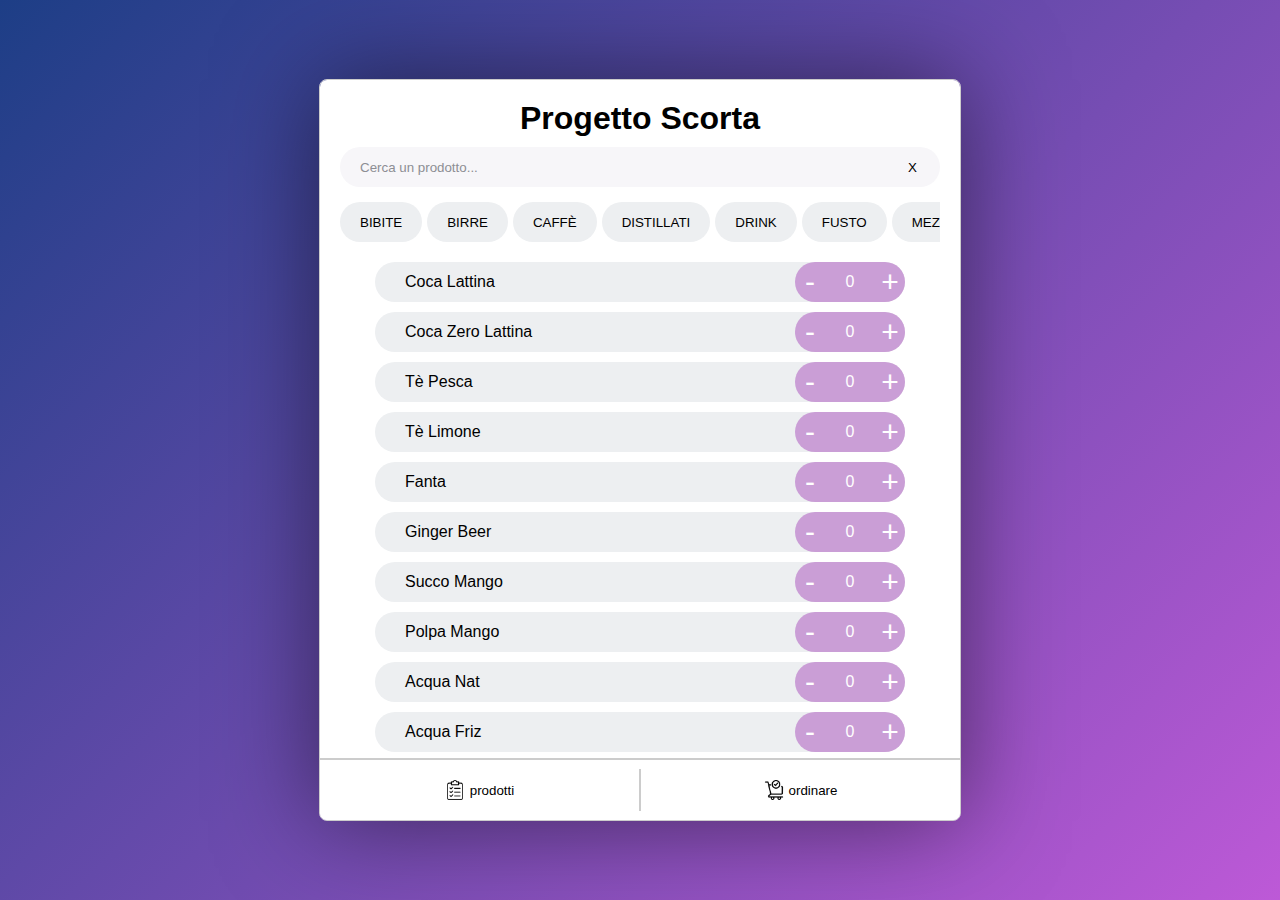
==== commit 6f50b5ed: "making more atractive and functional" ====
--- a/index.html
+++ b/index.html
@@ -6,36 +6,62 @@
     <meta name="viewport" content="width=device-width, initial-scale=1.0">
     <title>progetto-scorta</title>
     <link rel="stylesheet" href="assets/css/template.css">
-    <script type="text/javascript" src="assets/js/index.js"></script>
 </head>
 
 <body>
-    <div class="container" >
-        <h1>Progetto Scorta</h1>
-        <div class="search-container">
-            <input type="text" id="search-bar" placeholder="Cerca un prodotto..." oninput="searchProduct()">
-            <button class="btnCancelSearch" onclick="clearSearch()" style="padding: 10px;">X</button>
+    <div class="container">
+        <h1 class="title">Progetto Scorta</h1>
+        <div class="prodotti-container">
+            <!-- Bsearchbar -->
+            <div class="search-container">
+                <input type="text" id="search-bar" placeholder="Cerca un prodotto..." oninput="searchProduct()">
+                <button class="btnCancelSearch" onclick="clearSearch()" style="padding: 10px;">X</button>
+            </div>
+
+            <!-- Categorie -->
+            <div id="category-container" class="categories"></div>
+
+            <!-- Prodotti -->
+            <div id="product-container" class="product-list"></div>
         </div>
-        <div id="search-results" class="search-results"></div>
+        <!-- messagi e pulsanti -->
+        <div class="messagi-container">
+            <div class="messagi">
+                <button class="buttonEnd" onclick="generateMainMessage()">Criar Primeira Mensagem</button>
+                <textarea id="main-message" placeholder="prima lista da approvare..."></textarea>
+                <button class="sendToWhatsapp" onclick="sendToWhatsApp('main-message', '393473595718')"><img src="assets/img/whatsapp.png" alt="" class="icon">
+                    Send to Whatsapp</button>
 
-        <div class="containerInt" id="category-container"></div>
+                <button class="buttonEnd" onclick="generateSupplierMessages()">Gerar Mensagens por Fornecedor</button>
+                <textarea id="metro-message" placeholder="messaggio per planet..."></textarea>
+                <button class="sendToWhatsapp" onclick="sendToWhatsApp('metro-message', '393473595718')"><img src="assets/img/whatsapp.png" alt="" class="icon">
+                    Send to Whatsapp</button>
 
-        <!-- seconda parte -->
-        <div class="messagi">
-            <button class="buttonEnd" onclick="saveSelection()">prima prova</button>
-            <textarea id="output"></textarea>
-            <button class="sendToWhatsapp" onclick="sendToWhatsApp(this, '393455078311')">Send to Whatsapp</button>
-            <button class="buttonEnd" onclick="generateMessages()">Genera messaggi</button>
-            <textarea id="planetMessage"></textarea>
-            <button class="sendToWhatsapp" onclick="sendToWhatsApp(this, '393455078311')">Send to Whatsapp</button>
-            <textarea id="enterpriseMessage"></textarea>
-            <button class="sendToWhatsapp" onclick="sendToWhatsApp(this, '393455078311')">Send to Whatsapp</button>
-            <textarea id="metroMessage"></textarea>
-            <button class="sendToWhatsapp" onclick="sendToWhatsApp(this, '393455078311')">Send to Whatsapp</button>
+                <textarea id="stefano-message" placeholder="messaggio per Enterprise..."></textarea>
+                <button class="sendToWhatsapp" onclick="sendToWhatsApp('stefano-message', '393473595718')"><img
+                        src="assets/img/whatsapp.png" alt="" class="icon">
+                    Send to Whatsapp</button>
+
+                <textarea id="planet-message" placeholder="messaggio per Ale..."></textarea>
+                <button class="sendToWhatsapp" onclick="sendToWhatsApp('planet-message', '393473595718')">
+                    <img src="assets/img/whatsapp.png" alt="" class="icon">
+                    Send to Whatsapp</button>
+            </div>
         </div>
-        
+        <div class="fases">
+            <button class="prodotti">
+                <img src="assets/img/clipboard.png" alt="" class="icon">
+                prodotti
+            </button>
+            <div class="line"></div>
+            <button class="ordini">
+                <img src="assets/img/checkout.png" alt="" class="icon">
+
+                ordinare
+            </button>
+        </div>
     </div>
-
+    <script type="text/javascript" src="assets/js/index.js"></script>
 </body>
 
 </html>--- a/assets/css/template.css
+++ b/assets/css/template.css
@@ -16,8 +16,9 @@
 
 .container {
     border: 1px solid #ccc;
-    padding: 20px;
+    padding: 20px 20px 0 20px;
     overflow-y: auto;
+    overflow-x: hidden;
     background: white;
     border-radius: 8px;
     box-shadow: 0px 0px 100px 0px rgba(0, 0, 0, 0.5);
@@ -26,9 +27,9 @@
     height: calc(80vh);
 }
 
-h1 {
+.title {
     text-align: center;
-    margin-bottom: 20px;
+    margin-bottom: 10px;
 }
 
 /* search btn */
@@ -37,21 +38,24 @@
     flex-direction: row;
     justify-content: center;
     align-items: center;
+    margin-bottom: 10px;
+    width: 100%;
 }
 #search-bar {
     padding: 0;
     margin-bottom: 0;
-    width: 60%;
-    height: 40px;
-    border: none;
-    background-color: #EDEFF1;
+    width: 100%;
+    height: 40px;
+    border: none;
+    background-color: #F7F6F9;
     padding-left: 20px;
     margin-bottom: 5px;
     border-radius: 20px 0 0 20px;
+    color: #8D8E94;
 }
 
 #search-bar::placeholder {
-    color: black;
+    color: #8D8E94;
 
 }
 #search-bar:focus {
@@ -61,10 +65,14 @@
     margin-bottom: 5px;
     border: none;
     height: 40px;
-    background-color: #BD59D7;
-    width: 100px;
-    border-radius: 0 20px 20px 0 ;
-    color: white;
+    background-color: #F7F6F9;
+    color: black;
+    width: 60px;
+    border-radius: 0 20px 20px 0;
+    cursor: pointer;
+}
+.btnCancelSearch img {
+    height: 100%;
 }
 
 /* searchpart */
@@ -126,7 +134,37 @@
     background-color: #EDEFF1;
     padding: 0 0 0 30px;
 }
-
+/* category space */
+.categories {
+    width: 100%;
+    height: 40px;
+    display: flex;
+    overflow: scroll;
+    scrollbar-width: none;
+}
+.categories .category-button {
+    background-color: #EDEFF1;
+    display: inline-block;
+    border: none;
+    border-radius: 20px;
+    padding: 10px 20px;
+    margin-right: 5px;
+    cursor: pointer;
+    white-space: nowrap;
+}
+.categories .category-button.selected {
+    background-color: #BD59D7;
+    color: white;
+}
+/* producto space */
+.product-list {
+    display: flex;
+    flex-direction: column;
+    justify-content: flex-start;
+    align-items: center;
+    margin: 20px 0 0;
+    min-height: 100vh;
+}
 /* type number */
 input[type="number"]::-webkit-inner-spin-button,
 input[type="number"]::-webkit-outer-spin-button {
@@ -205,7 +243,6 @@
 textarea {
     width: 100%;
     height: 100px;
-    margin-top: 20px;
 }
 
 .messagi {
@@ -216,9 +253,68 @@
 }
 
 .buttonEnd {
-    margin: 20px 0;
+    margin: 0 0 10px;
     width: 300px;
     height: 40px;
+    border-radius: 20px;
+    border: none;
+    background-color: #774CB2;
+    color: white;
+    cursor: pointer;
+}
+
+.sendToWhatsapp {
+    border: none;
+    margin:  20px 0;
+    height: 40px;
+    border: 2px solid #90d574;
+    background-color: white;
+    color: #90d574;
+    font-weight: 900;
+    border-radius: 20px;
+    cursor: pointer;
+    display: flex;
+    justify-content: center;
+    gap: 5px;
+    align-items: center;
+    padding: 10px 20px;
+}
+
+.sendToWhatsapp .icon {
+    height: 20px;
+}
+
+/* last buttons funcionality */
+.fases {
+    width: calc(100% + 40px);
+    position: sticky;
+    height: 60px;
+    background-color: white;
+    bottom: 0px;
+    margin-left: -20px;
+    display: flex;
+    border-top: 2px solid #ccc;
+    align-items: center;
+}
+.fases button {
+    flex: 1;
+    display: flex;
+    justify-content: center;
+    align-items: center;
+    gap: 5px;
+    cursor: pointer;
+    background-color: white;
+    border: none;
+}
+
+.fases .line {
+    height: 70%;
+    width: 2px;
+    background-color: #ccc;
+}
+
+.fases button .icon {
+    height: 20px;
 }
 
 @media screen and (max-width: 650px) {
